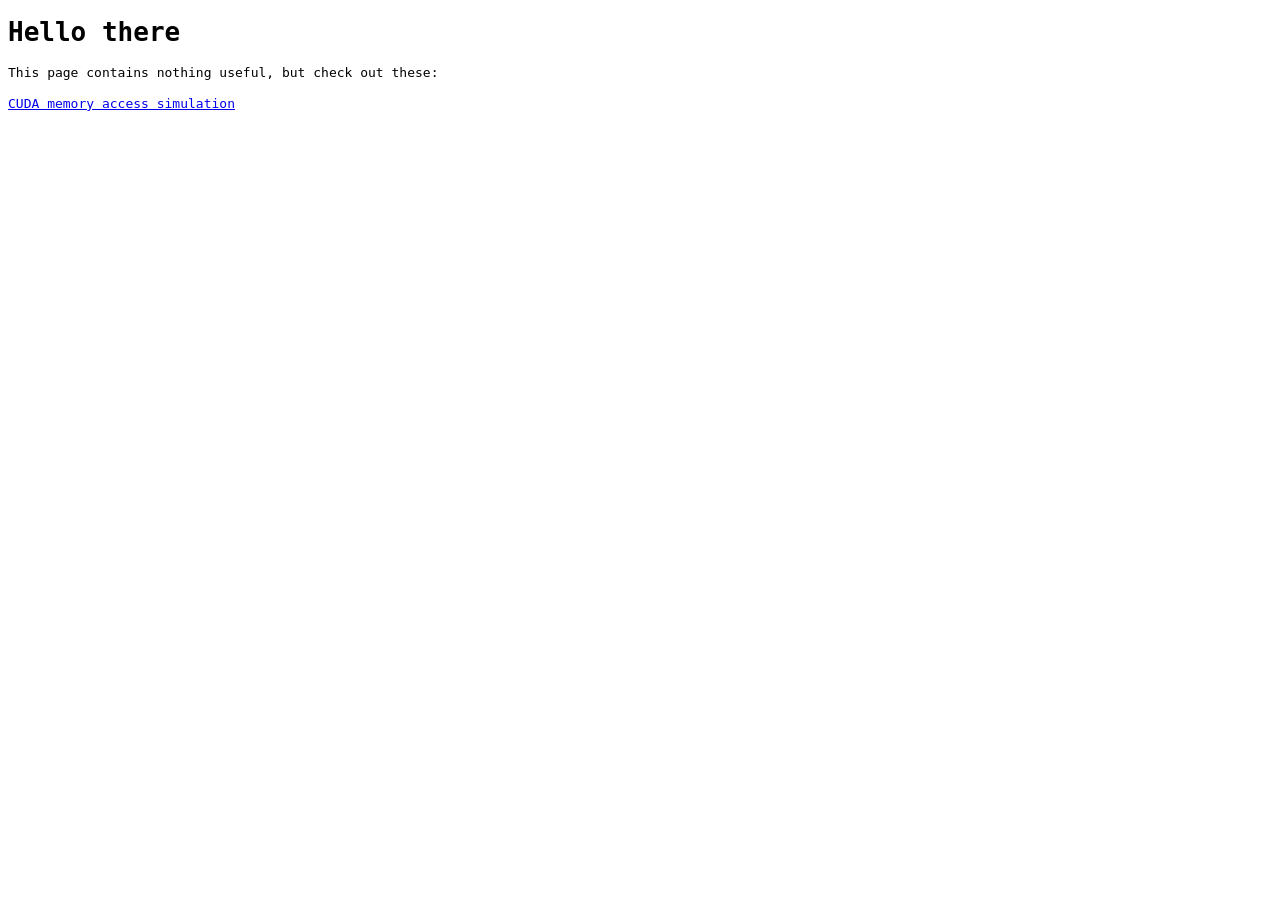
==== index.html @ 93fe02df "build" ====
<!DOCTYPE HTML>
<html>
    <head>
        <meta name="viewport" content="width=device-width, initial-scale=1.0">
        <link href="main.css" rel="stylesheet">
        <title>Things</title>
    </head>
    <body>
        <h1>Hello there</h1>
        <p>This page contains nothing useful, but check out these:</p>
        <ul>
            <li>
                <a href="cuda-animations">CUDA memory access simulation</a>
            </li>
        </ul>
    </body>
</html>
---- main.css ----
ul {
    padding: 0;
}

ul li {
    list-style: none;
}

h1, h2, h3, h4,
p,
li {
    font-family: monospace;
}
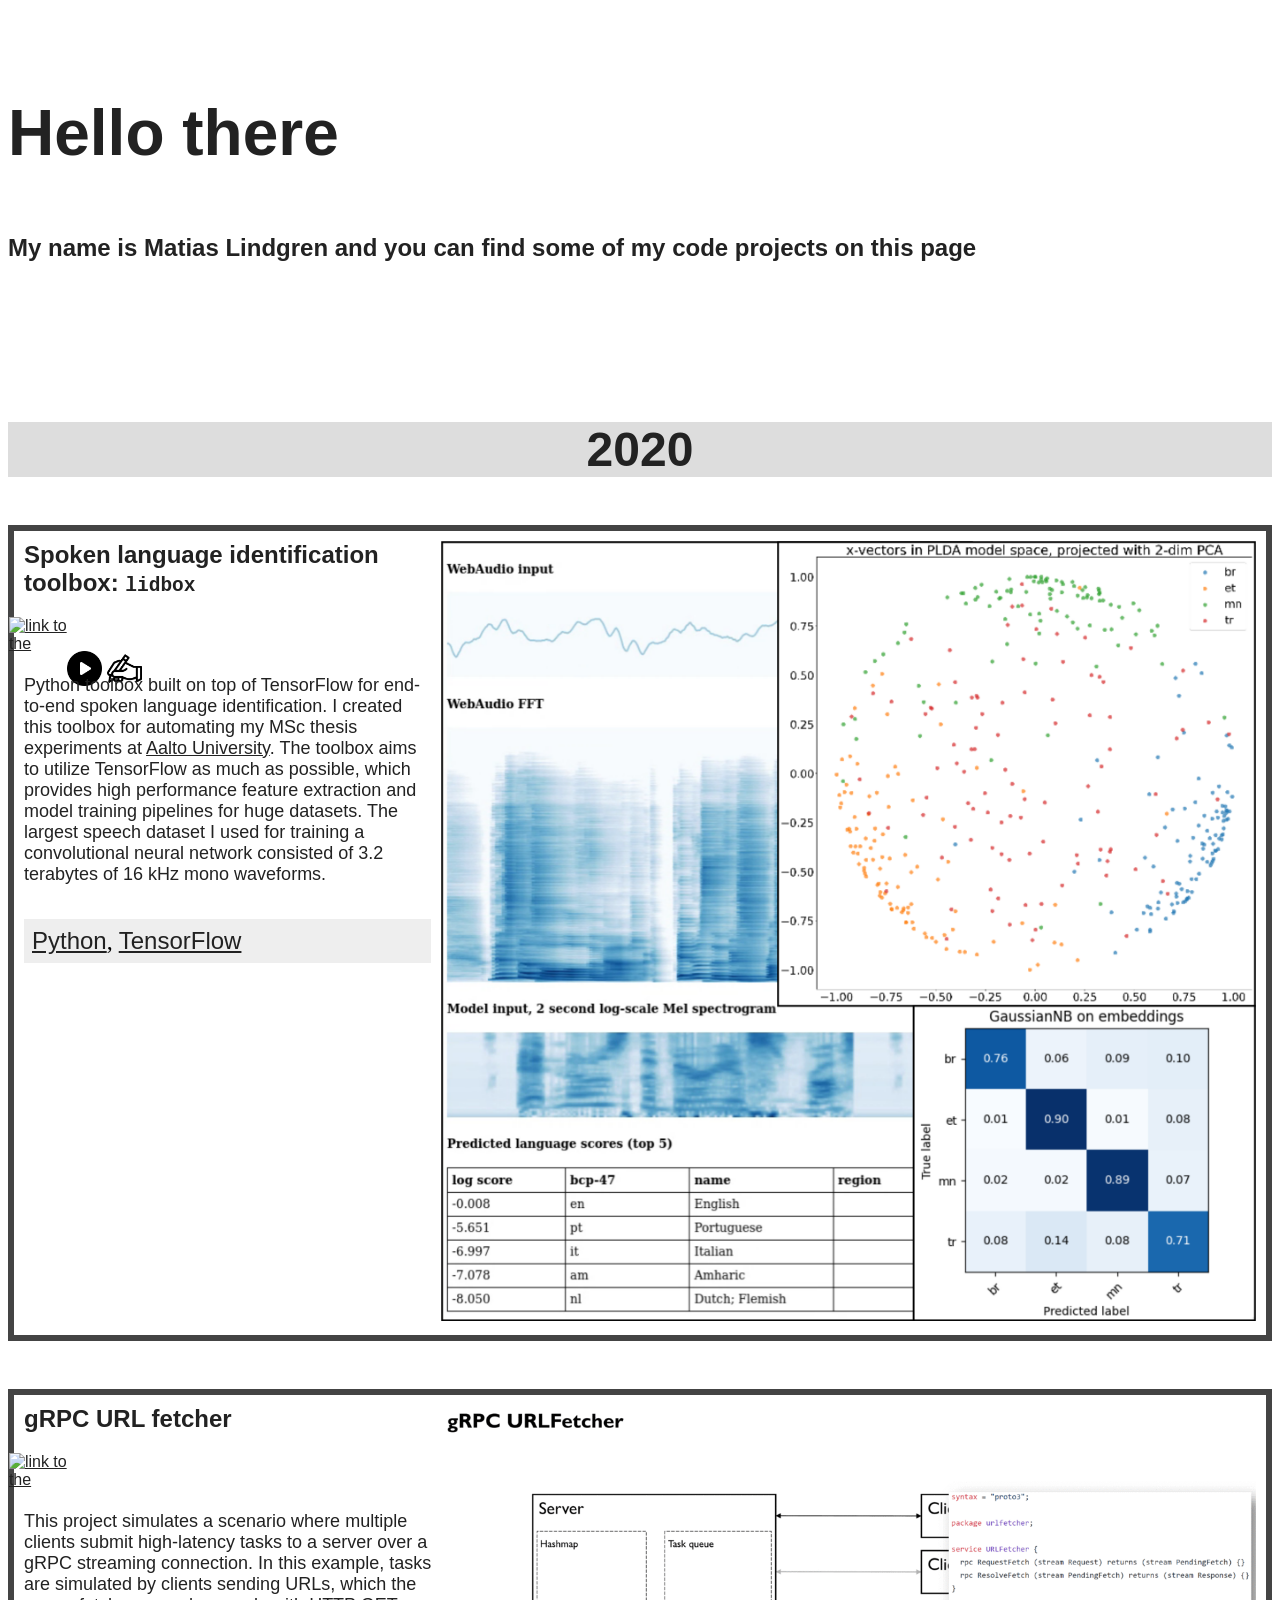
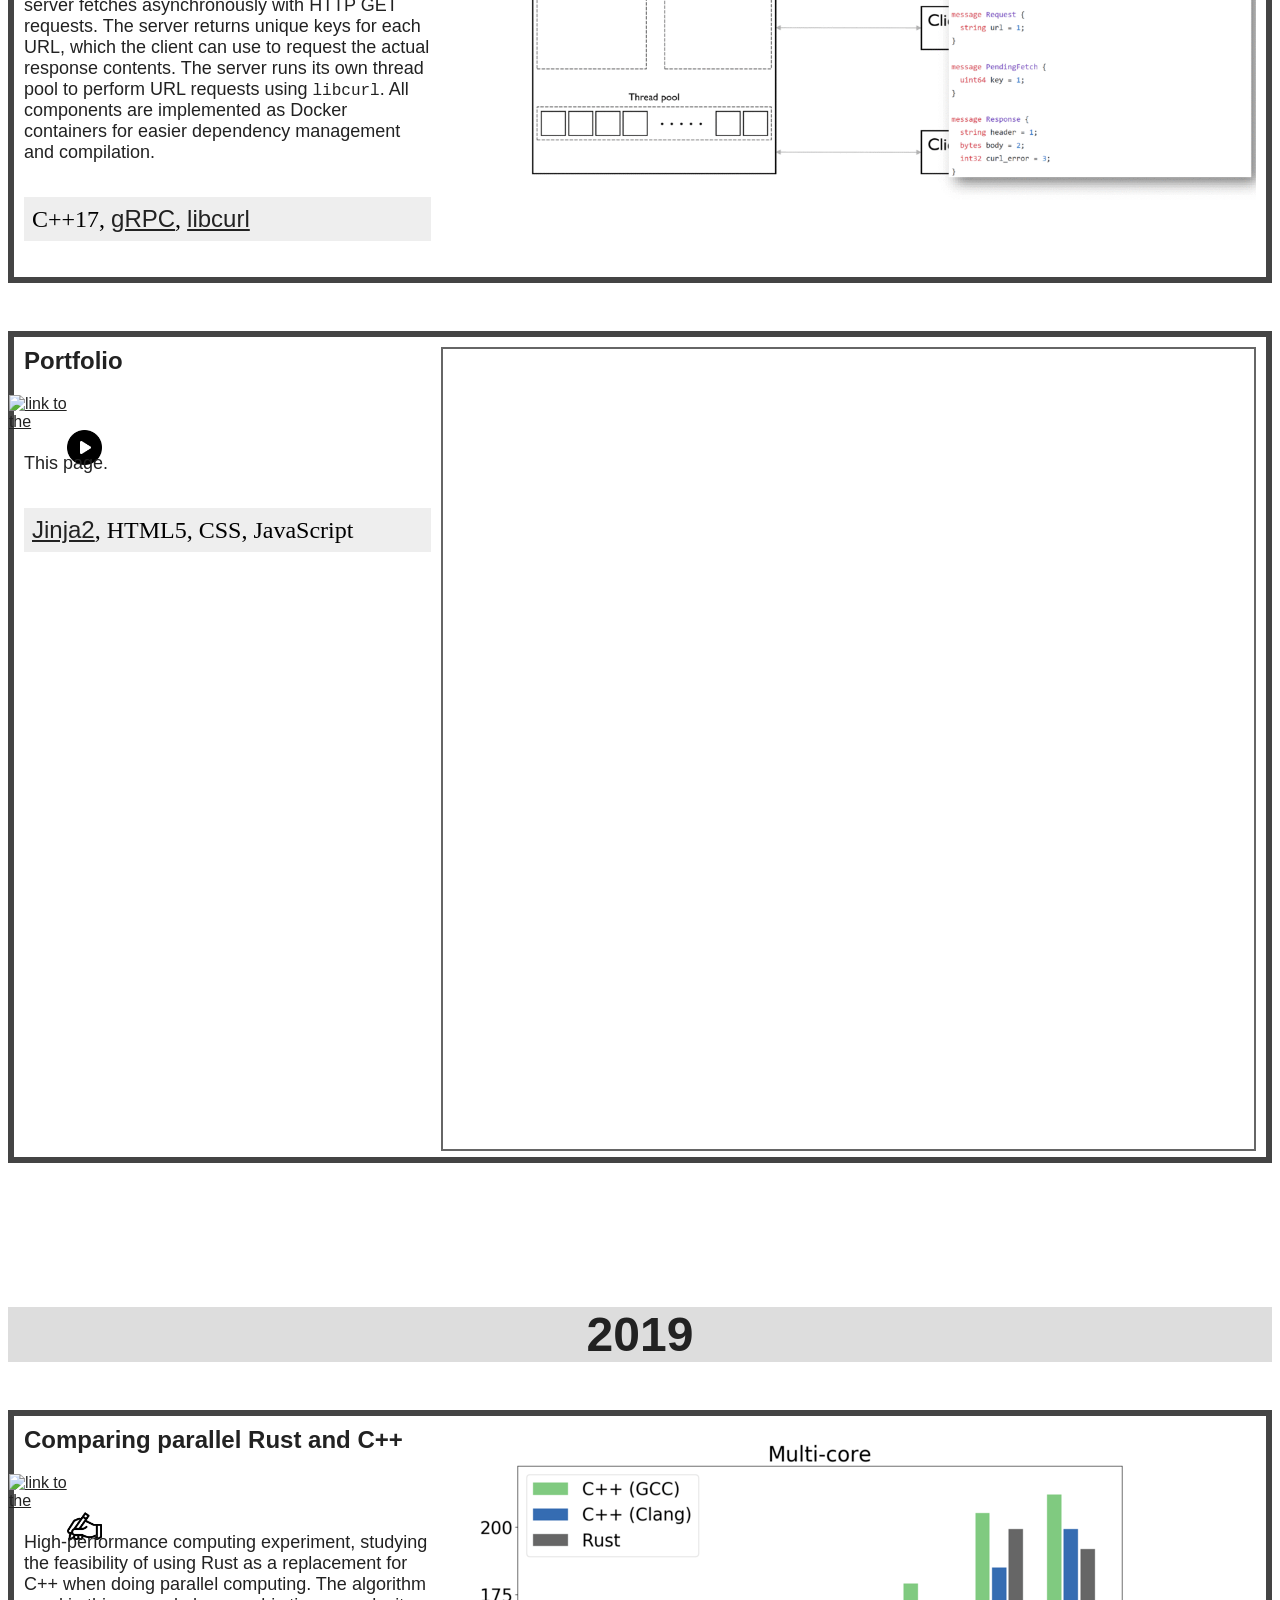
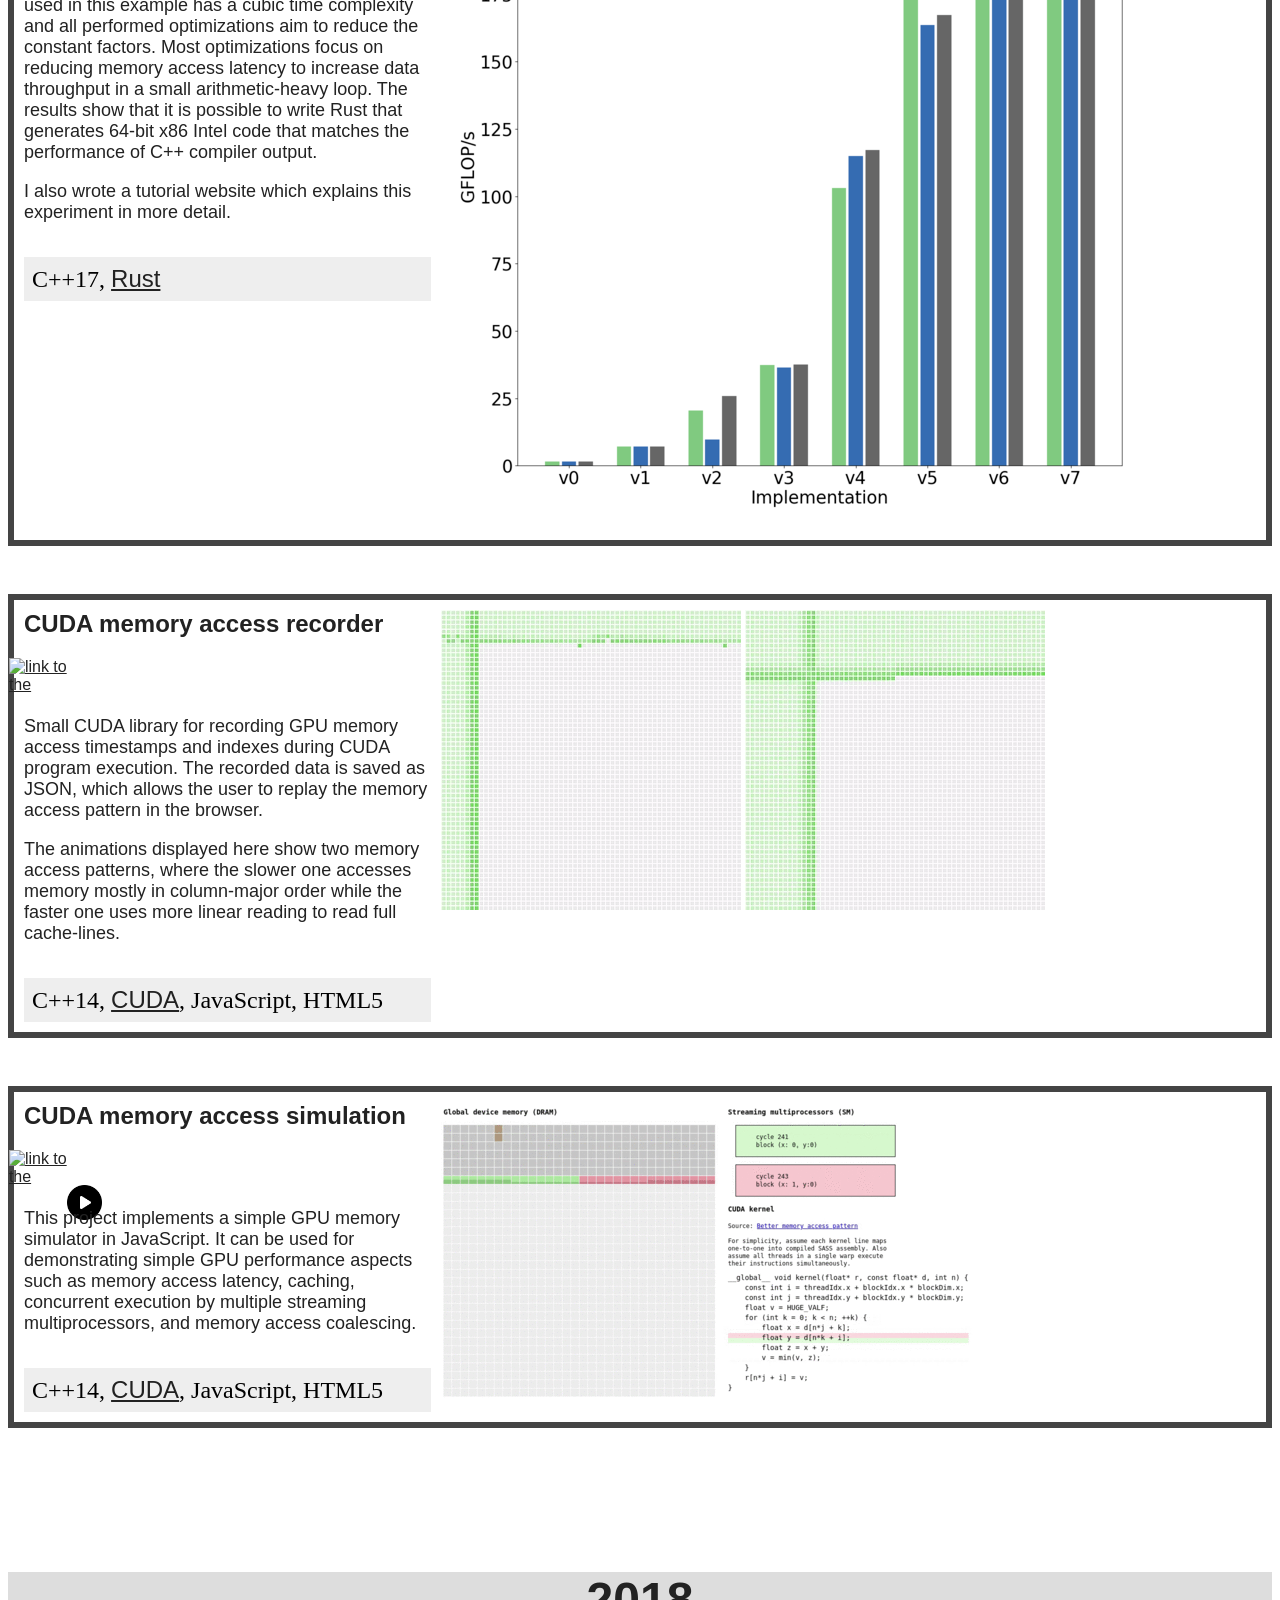
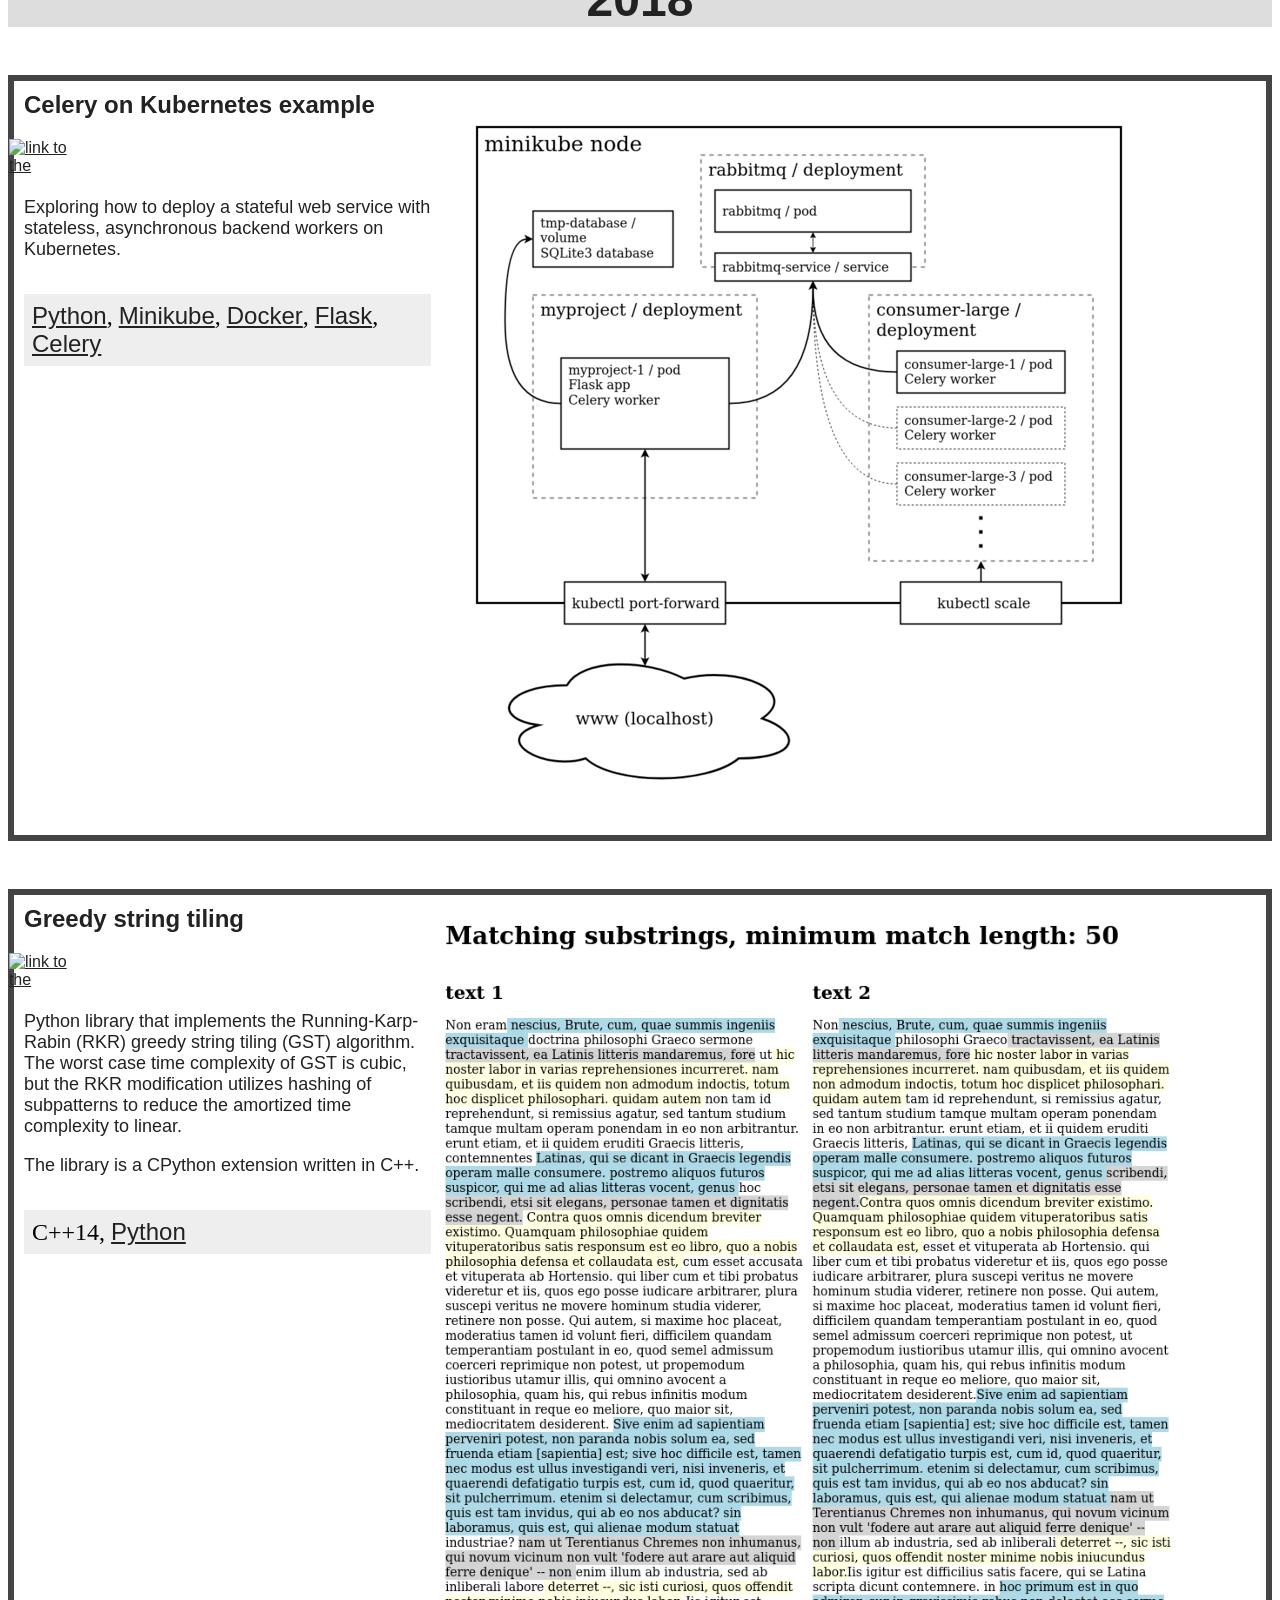
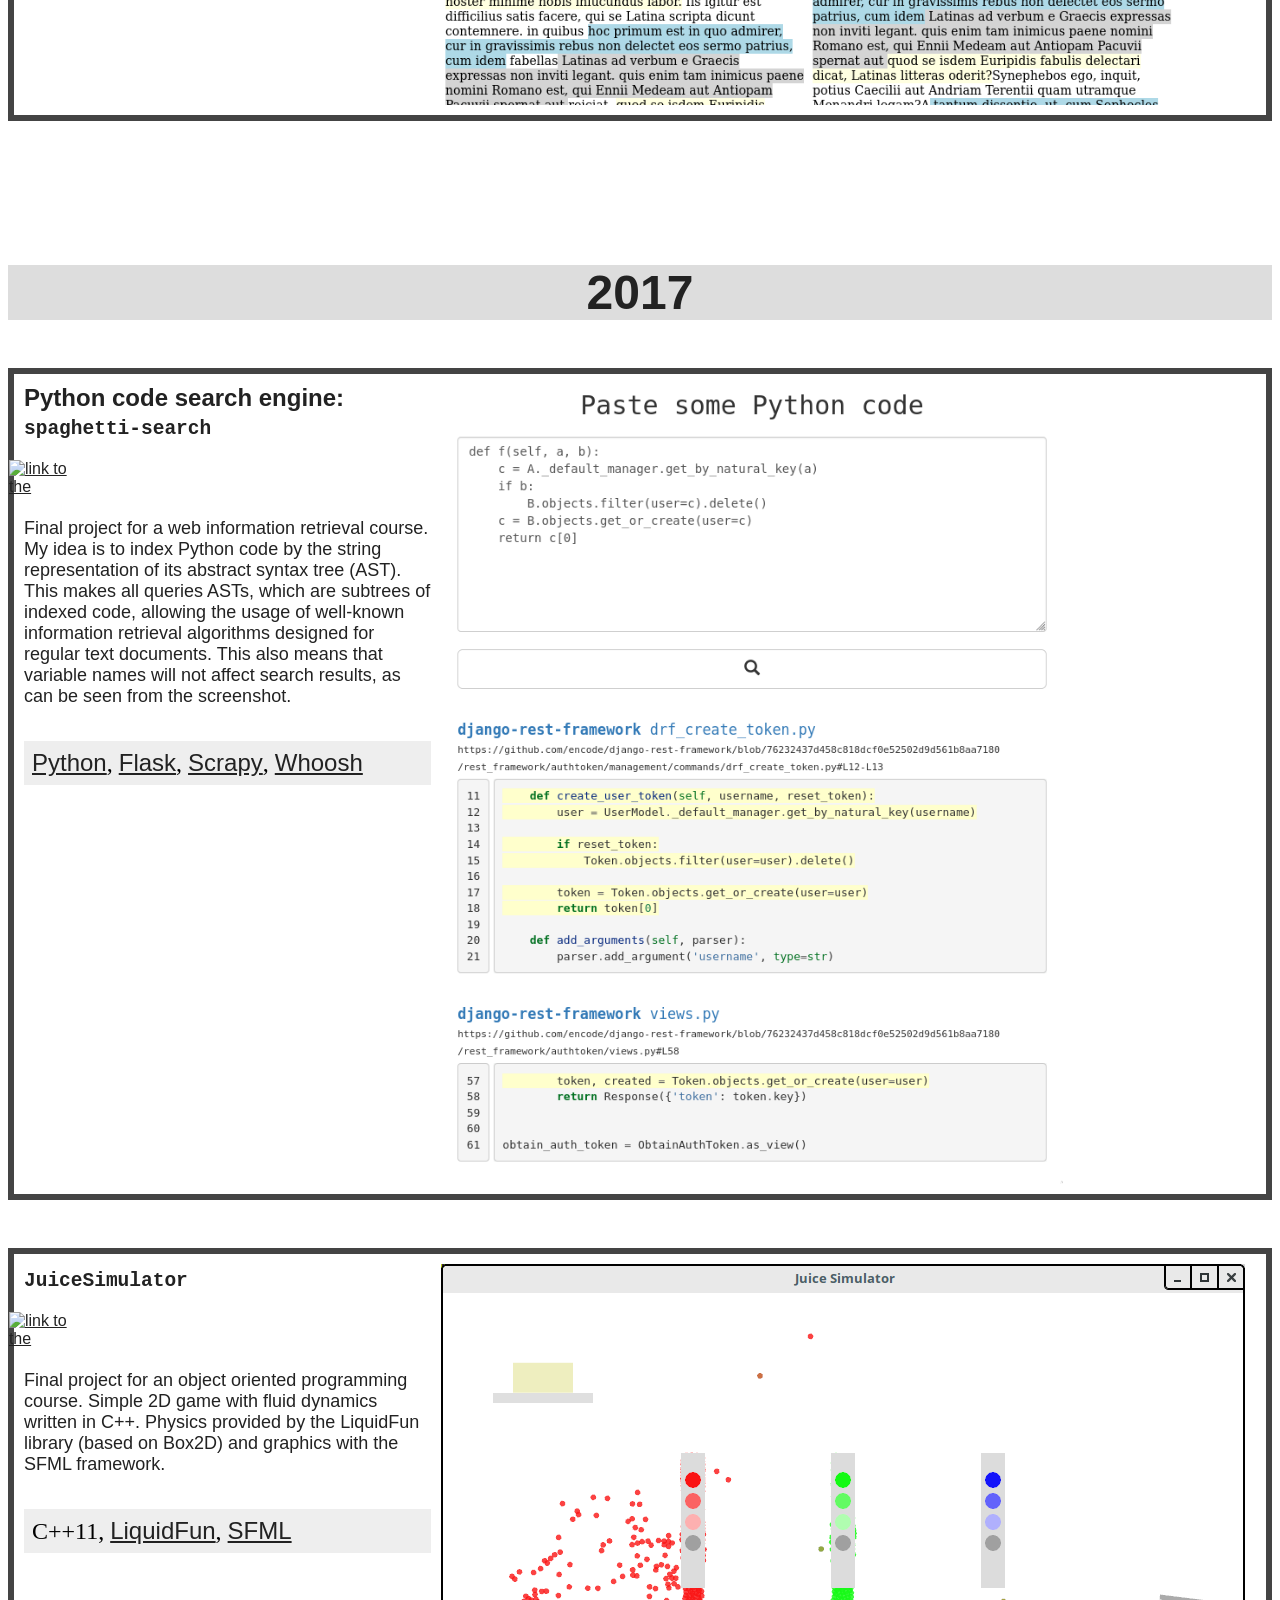
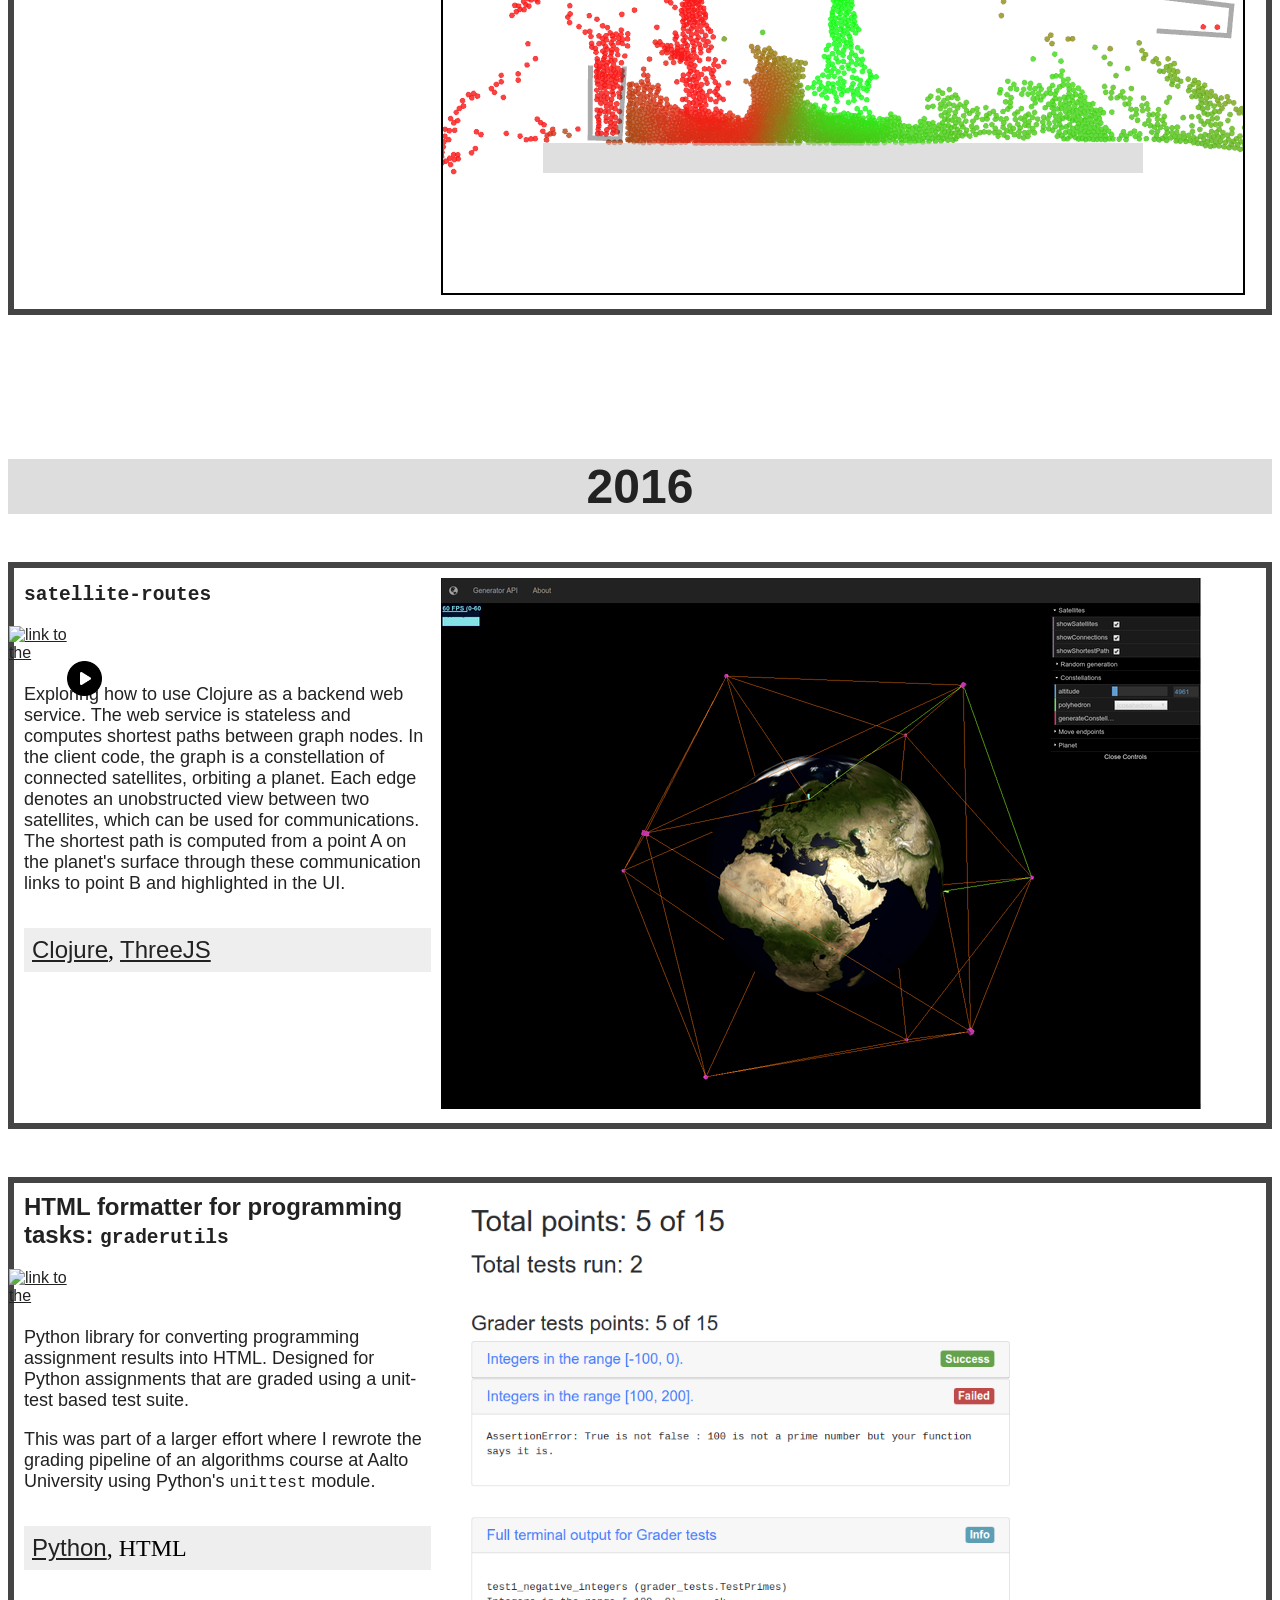
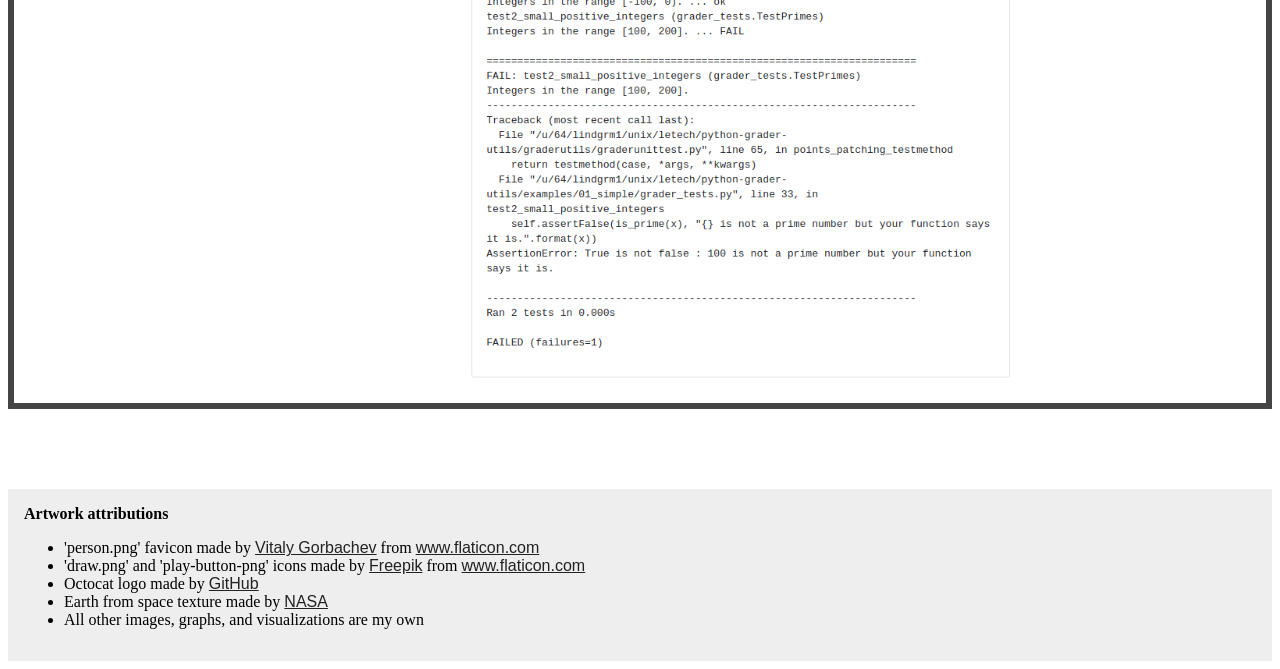
==== commit 0eaaa3b6: "build" ====
--- a/index.html
+++ b/index.html
@@ -1,18 +1,508 @@
 <!DOCTYPE HTML>
-<html>
-    <head>
-        <meta name="viewport" content="width=device-width, initial-scale=1.0">
-        <link href="main.css" rel="stylesheet">
-        <title>Things</title>
-    </head>
-    <body>
-        <h1>Hello there</h1>
-        <p>This page contains nothing useful, but check out these:</p>
-        <ul>
-            <li>
-                <a href="cuda-animations">CUDA memory access simulation</a>
-            </li>
-        </ul>
-    </body>
+<html lang="en">
+
+  <head>
+    <meta charset="utf-8">
+    <title>Portfolio</title>
+    <link href="img/person.png" rel="icon">
+    <link href="main.css" rel="stylesheet">
+    <script src="third_party/dom-to-image.min.js"></script>
+    <script src="main.js"></script>
+  </head>
+
+  <body>
+
+    <div class="hello">
+      <h1>Hello there<a id="hello-there-url" href="https://www.youtube.com/watch?v=eaEMSKzqGAg">.</a></h1>
+      <h2>My name is Matias Lindgren and you can find some of my code projects on this page</h2>
+    </div>
+
+    <h2 class="year">2020</h2>
+
+    <div class="project-item">
+      <h2 class="title">Spoken language identification toolbox: <code>lidbox</code></h2>
+      <div class="url-list">
+  <div class="source-code">
+    <a href="https://github.com/matiaslindgren/lidbox">
+      <img alt="link to the GitHub repository of this project"
+           class="icon"
+           src="img/github-logo.png">
+    </a>
+  </div>
+  <div class="interactive-demo">
+    <a href="https://users.aalto.fi/~lindgrm1/lid-demo/">
+      <img alt="link to an interactive or live demo of this project"
+           class="icon"
+           src="img/play-button.png">
+    </a>
+  </div>
+  <div class="writing">
+    <a href="http://urn.fi/URN:NBN:fi:aalto-202006213891">
+      <img alt="link to an article, blog, or written work related to this project"
+           class="icon"
+           src="img/draw.png">
+    </a>
+  </div>
+</div>
+      <div class="content">
+        <p>
+Python toolbox built on top of TensorFlow for end-to-end spoken language identification.
+I created this toolbox for automating my MSc thesis experiments at <a href="https://www.aalto.fi/en">Aalto University</a>.
+The toolbox aims to utilize TensorFlow as much as possible, which provides high performance feature extraction and model training pipelines for huge datasets.
+The largest speech dataset I used for training a convolutional neural network consisted of 3.2 terabytes of 16 kHz mono waveforms.
+        </p>
+      </div>
+      <div class="screenshot">
+        <img alt="Three screenshots, showing an web application UI of an online language identification demo, a confusion matrix of 4 languages, and a 2 dimensional PCA projection of language embedding vectors in 4 languages."
+             src="img/lidbox.png">
+      </div>
+      <div class="tech-list">
+  <span>
+<a href="https://docs.python.org/3.8/">Python</a>,
+  </span>
+  <span>
+<a href="https://www.tensorflow.org/api/r2.2">TensorFlow</a>  </span>
+</div>
+    </div>
+    <div class="project-item">
+      <h2 class="title">gRPC URL fetcher</h2>
+      <div class="url-list">
+  <div class="source-code">
+    <a href="https://github.com/matiaslindgren/grpc-url-fetcher">
+      <img alt="link to the GitHub repository of this project"
+           class="icon"
+           src="img/github-logo.png">
+    </a>
+  </div>
+</div>
+      <div class="content">
+        <p>
+This project simulates a scenario where multiple clients submit high-latency tasks to a server over a gRPC streaming connection.
+In this example, tasks are simulated by clients sending URLs, which the server fetches asynchronously with HTTP GET requests.
+The server returns unique keys for each URL, which the client can use to request the actual response contents.
+The server runs its own thread pool to perform URL requests using <code>libcurl</code>.
+All components are implemented as Docker containers for easier dependency management and compilation.
+        </p>
+      </div>
+      <div class="screenshot">
+        <img alt="Animated architecture sketch showing the different stages of the bi-directional stream API from the point of view of the server and clients."
+             src="img/grpc.gif">
+      </div>
+      <div class="tech-list">
+  <span>
+C++17,
+  </span>
+  <span>
+<a href="https://grpc.io/about/">gRPC</a>,
+  </span>
+  <span>
+<a href="https://curl.haxx.se/libcurl/">libcurl</a>  </span>
+</div>
+    </div>
+
+    <div class="project-item">
+      <h2 class="title">Portfolio</h2>
+      <div class="url-list">
+  <div class="source-code">
+    <a href="https://github.com/matiaslindgren/portfolio-webpage">
+      <img alt="link to the GitHub repository of this project"
+           class="icon"
+           src="img/github-logo.png">
+    </a>
+  </div>
+  <div class="interactive-demo">
+    <a href=".">
+      <img alt="link to an interactive or live demo of this project"
+           class="icon"
+           src="img/play-button.png">
+    </a>
+  </div>
+</div>
+      <div class="content">
+        <p>
+This page.
+        </p>
+      </div>
+      <div id="self-img-container" class="screenshot">
+        <noscript>
+          <p>JavaScript is disabled, cannot run demo. When JavaScript is available, the body of this document will be rendered recursively two times as a PNG image and shown here instead of this message.</p>
+        </noscript>
+      </div>
+      <div class="tech-list">
+  <span>
+<a href="https://jinja.palletsprojects.com/en/2.11.x/">Jinja2</a>,
+  </span>
+  <span>
+HTML5,
+  </span>
+  <span>
+CSS,
+  </span>
+  <span>
+JavaScript  </span>
+</div>
+    </div>
+
+    <h2 class="year">2019</h2>
+
+    <div class="project-item">
+      <h2 class="title">Comparing parallel Rust and C++</h2>
+      <div class="url-list">
+  <div class="source-code">
+    <a href="https://github.com/parallel-rust-cpp/shortcut-comparison">
+      <img alt="link to the GitHub repository of this project"
+           class="icon"
+           src="img/github-logo.png">
+    </a>
+  </div>
+  <div class="writing">
+    <a href="https://parallel-rust-cpp.github.io/">
+      <img alt="link to an article, blog, or written work related to this project"
+           class="icon"
+           src="img/draw.png">
+    </a>
+  </div>
+</div>
+      <div class="content">
+        <p>
+High-performance computing experiment, studying the feasibility of using Rust as a replacement for C++ when doing parallel computing.
+The algorithm used in this example has a cubic time complexity and all performed optimizations aim to reduce the constant factors.
+Most optimizations focus on reducing memory access latency to increase data throughput in a small arithmetic-heavy loop.
+The results show that it is possible to write Rust that generates 64-bit x86 Intel code that matches the performance of C++ compiler output.
+        </p>
+        <p>
+I also wrote a tutorial website which explains this experiment in more detail.
+        </p>
+      </div>
+      <div class="screenshot">
+        <img alt="Bar chart depicting the performance gain in gigaflops for two C++ compilers and one Rust compiler, from each incremental program improvement from version 0 to version 7."
+             src="img/parallel-rust-cpp-benchmark.png">
+      </div>
+      <div class="tech-list">
+  <span>
+C++17,
+  </span>
+  <span>
+<a href="https://github.com/rust-lang/rust/tree/1.37.0">Rust</a>  </span>
+</div>
+    </div>
+
+    <div class="project-item">
+      <h2 class="title">CUDA memory access recorder</h2>
+      <div class="url-list">
+  <div class="source-code">
+    <a href="https://github.com/matiaslindgren/cuda-memory-access-recorder">
+      <img alt="link to the GitHub repository of this project"
+           class="icon"
+           src="img/github-logo.png">
+    </a>
+  </div>
+</div>
+      <div class="content">
+        <p>
+Small CUDA library for recording GPU memory access timestamps and indexes during CUDA program execution.
+The recorded data is saved as JSON, which allows the user to replay the memory access pattern in the browser.
+        </p>
+        <p>
+The animations displayed here show two memory access patterns, where the slower one accesses memory mostly in column-major order while the faster one uses more linear reading to read full cache-lines.
+        </p>
+      </div>
+      <div class="screenshot">
+        <div class="screenshot-pair">
+          <img alt="2 dimensional animation of a slow GPU memory access pattern into a small matrix"
+               class="left"
+               src="img/cuda-memory-access-recorder-v0.gif">
+          <img alt="2 dimensional animation of a faster GPU memory access pattern into a small matrix"
+               class="right"
+               src="img/cuda-memory-access-recorder-v1.gif">
+        </div>
+      </div>
+      <div class="tech-list">
+  <span>
+C++14,
+  </span>
+  <span>
+<a href="https://docs.nvidia.com/cuda/archive/10.1/">CUDA</a>,
+  </span>
+  <span>
+JavaScript,
+  </span>
+  <span>
+HTML5  </span>
+</div>
+    </div>
+    <div class="project-item">
+      <h2 class="title">CUDA memory access simulation</h2>
+      <div class="url-list">
+  <div class="source-code">
+    <a href="https://github.com/matiaslindgren/cuda-animations">
+      <img alt="link to the GitHub repository of this project"
+           class="icon"
+           src="img/github-logo.png">
+    </a>
+  </div>
+  <div class="interactive-demo">
+    <a href="https://matiaslindgren.github.io/cuda-animations">
+      <img alt="link to an interactive or live demo of this project"
+           class="icon"
+           src="img/play-button.png">
+    </a>
+  </div>
+</div>
+      <div class="content">
+        <p>
+This project implements a simple GPU memory simulator in JavaScript.
+It can be used for demonstrating simple GPU performance aspects such as memory access latency, caching, concurrent execution by multiple streaming multiprocessors, and memory access coalescing.
+        </p>
+      </div>
+      <div class="screenshot">
+        <img alt="2 dimensional animation of a simulated GPU memory access pattern with highlighted CUDA code that shows the line of code being executed"
+             src="img/cuda-animations.gif">
+      </div>
+      <div class="tech-list">
+  <span>
+C++14,
+  </span>
+  <span>
+<a href="https://docs.nvidia.com/cuda/archive/10.1/">CUDA</a>,
+  </span>
+  <span>
+JavaScript,
+  </span>
+  <span>
+HTML5  </span>
+</div>
+    </div>
+
+    <h2 class="year">2018</h2>
+
+    <div class="project-item">
+      <h2 class="title">Celery on Kubernetes example</h2>
+      <div class="url-list">
+  <div class="source-code">
+    <a href="https://github.com/matiaslindgren/celery-kubernetes-example">
+      <img alt="link to the GitHub repository of this project"
+           class="icon"
+           src="img/github-logo.png">
+    </a>
+  </div>
+</div>
+      <div class="content">
+        <p>
+Exploring how to deploy a stateful web service with stateless, asynchronous backend workers on Kubernetes.
+        </p>
+      </div>
+      <div class="screenshot">
+        <img alt="Architecture sketch of relations between all Kubernetes components in the application"
+             src="img/celerykube.png">
+      </div>
+      <div class="tech-list">
+  <span>
+<a href="https://docs.python.org/3.8/">Python</a>,
+  </span>
+  <span>
+<a href="https://github.com/kubernetes/minikube/tree/v1.11.0">Minikube</a>,
+  </span>
+  <span>
+<a href="https://github.com/docker/cli/tree/v19.03.12">Docker</a>,
+  </span>
+  <span>
+<a href="https://flask.palletsprojects.com/en/1.1.x/">Flask</a>,
+  </span>
+  <span>
+<a href="https://docs.celeryproject.org/en/v4.4.6/">Celery</a>  </span>
+</div>
+    </div>
+    <div class="project-item">
+      <h2 class="title">Greedy string tiling</h2>
+      <div class="tech-list">
+  <span>
+C++14,
+  </span>
+  <span>
+<a href="https://docs.python.org/3.6/">Python</a>  </span>
+</div>
+      <div class="content">
+        <p>
+Python library that implements the Running-Karp-Rabin (RKR) greedy string tiling (GST) algorithm.
+The worst case time complexity of GST is cubic, but the RKR modification utilizes hashing of subpatterns to reduce the amortized time complexity to linear.
+        </p>
+        <p>
+The library is a CPython extension written in C++.
+        </p>
+      </div>
+      <div class="screenshot">
+        <img alt="Screenshot of a HTML page showing two columns of text side by side, with matching substrings highlighted"
+             src="img/greedy-string-tiling.png">
+      </div>
+      <div class="url-list">
+  <div class="source-code">
+    <a href="https://github.com/Aalto-LeTech/greedy-string-tiling">
+      <img alt="link to the GitHub repository of this project"
+           class="icon"
+           src="img/github-logo.png">
+    </a>
+  </div>
+</div>
+    </div>
+
+    <h2 class="year">2017</h2>
+
+    <div class="project-item">
+      <h2 class="title">Python code search engine: <code>spaghetti-search</code></h2>
+      <div class="tech-list">
+  <span>
+<a href="https://docs.python.org/3.6/">Python</a>,
+  </span>
+  <span>
+<a href="https://flask.palletsprojects.com/en/0.12.x/">Flask</a>,
+  </span>
+  <span>
+<a href="https://docs.scrapy.org/en/1.4/">Scrapy</a>,
+  </span>
+  <span>
+<a href="https://whoosh.readthedocs.io/en/latest/intro.html">Whoosh</a>  </span>
+</div>
+      <div class="content">
+        <p>
+Final project for a web information retrieval course.
+My idea is to index Python code by the string representation of its abstract syntax tree (AST).
+This makes all queries ASTs, which are subtrees of indexed code, allowing the usage of well-known information retrieval algorithms designed for regular text documents.
+This also means that variable names will not affect search results, as can be seen from the screenshot.
+        </p>
+      </div>
+      <div class="screenshot">
+        <img alt="Short Python code snippet with its abstract syntax tree represented as an ASCII-string"
+             src="img/spaghetti-search.png">
+      </div>
+      <div class="url-list">
+  <div class="source-code">
+    <a href="https://github.com/matiaslindgren/spaghetti-search">
+      <img alt="link to the GitHub repository of this project"
+           class="icon"
+           src="img/github-logo.png">
+    </a>
+  </div>
+</div>
+    </div>
+    <div class="project-item">
+      <h2 class="title"><code>JuiceSimulator</code></h2>
+      <div class="tech-list">
+  <span>
+C++11,
+  </span>
+  <span>
+<a href="https://google.github.io/liquidfun/">LiquidFun</a>,
+  </span>
+  <span>
+<a href="https://www.sfml-dev.org/">SFML</a>  </span>
+</div>
+      <div class="content">
+        <p>
+Final project for an object oriented programming course.
+Simple 2D game with fluid dynamics written in C++.
+Physics provided by the LiquidFun library (based on Box2D) and graphics with the SFML framework.
+        </p>
+      </div>
+      <div class="screenshot">
+        <img alt="In-game screenshot of a simple 2D game with fluid dynamics, showing two dispensers emitting large amounts red and green liquid."
+             src="img/juicesimulator.png">
+      </div>
+      <div class="url-list">
+  <div class="source-code">
+    <a href="https://github.com/matiaslindgren/JuiceSimulator">
+      <img alt="link to the GitHub repository of this project"
+           class="icon"
+           src="img/github-logo.png">
+    </a>
+  </div>
+</div>
+    </div>
+
+    <h2 class="year">2016</h2>
+
+    <div class="project-item">
+      <h2 class="title"><code>satellite-routes</code></h2>
+      <div class="tech-list">
+  <span>
+<a href="https://github.com/clojure/clojure/tree/clojure-1.8.0">Clojure</a>,
+  </span>
+  <span>
+<a href="https://github.com/mrdoob/three.js/tree/r76">ThreeJS</a>  </span>
+</div>
+      <div class="content">
+        <p>
+Exploring how to use Clojure as a backend web service.
+The web service is stateless and computes shortest paths between graph nodes.
+In the client code, the graph is a constellation of connected satellites, orbiting a planet.
+Each edge denotes an unobstructed view between two satellites, which can be used for communications.
+The shortest path is computed from a point A on the planet's surface through these communication links to point B and highlighted in the UI.
+        </p>
+      </div>
+      <div class="screenshot">
+        <img alt="Screenshot of a 3D web application displaying the Earth from space, enclosed inside a constellation of orbiting satellites, arranged into an icosahedron. The shortest path between two locations on earth is shown as a green path, connected through the orbiting satellites."
+             src="img/satellite-routes.png">
+      </div>
+      <div class="url-list">
+  <div class="source-code">
+    <a href="https://github.com/matiaslindgren/satellite-routes">
+      <img alt="link to the GitHub repository of this project"
+           class="icon"
+           src="img/github-logo.png">
+    </a>
+  </div>
+  <div class="interactive-demo">
+    <a href="http://satellite-thing.herokuapp.com/">
+      <img alt="link to an interactive or live demo of this project"
+           class="icon"
+           src="img/play-button.png">
+    </a>
+  </div>
+</div>
+    </div>
+    <div class="project-item">
+      <h2 class="title">HTML formatter for programming tasks: <code>graderutils</code></h2>
+      <div class="tech-list">
+  <span>
+<a href="https://docs.python.org/3.5/">Python</a>,
+  </span>
+  <span>
+HTML  </span>
+</div>
+      <div class="content">
+        <p>
+Python library for converting programming assignment results into HTML.
+Designed for Python assignments that are graded using a unit-test based test suite.
+        </p>
+        <p>
+This was part of a larger effort where I rewrote the grading pipeline of an algorithms course at Aalto University using Python's <code>unittest</code> module.
+        </p>
+      </div>
+      <div class="screenshot">
+        <img alt="Screenshot of programming task grading results in HTML. The image shows that one test passed and another failed, followed by the full terminal output from Python's unittest package."
+             src="img/graderutils.png">
+      </div>
+      <div class="url-list">
+  <div class="source-code">
+    <a href="https://github.com/Aalto-LeTech/python-grader-utils">
+      <img alt="link to the GitHub repository of this project"
+           class="icon"
+           src="img/github-logo.png">
+    </a>
+  </div>
+</div>
+    </div>
+
+    <footer id="footer">
+      <b>Artwork attributions</b>
+      <ul class="attributions">
+        <li>'person.png' favicon made by <a href="https://www.flaticon.com/authors/vitaly-gorbachev" title="Vitaly Gorbachev">Vitaly Gorbachev</a> from <a href="https://www.flaticon.com/" title="Flaticon">www.flaticon.com</a></li>
+        <li>'draw.png' and 'play-button-png' icons made by <a href="https://www.flaticon.com/authors/freepik" title="Freepik">Freepik</a> from <a href="https://www.flaticon.com/" title="Flaticon">www.flaticon.com</a>
+        <li>Octocat logo made by <a href="https://github.com/logos">GitHub</a></li>
+        <li>Earth from space texture made by <a href="https://visibleearth.nasa.gov/collection/1484/blue-marble">NASA</a></li>
+        <li>All other images, graphs, and visualizations are my own</li>
+      </ul>
+    </footer>
+  </body>
+
 </html>
-
--- a/main.css
+++ b/main.css
@@ -1,14 +1,154 @@
-ul {
-    padding: 0;
+:root {
+  --project-item-max-height: 800px;
 }
 
-ul li {
-    list-style: none;
+h1, h2, h3, h4, h5, p, a {
+  font-family: Gill Sans, Gill Sans MT, sans-serif;
+  color: #222;
 }
 
-h1, h2, h3, h4,
-p,
-li {
-    font-family: monospace;
+footer {
+  margin-top: 5em;
+  padding: 1em;
+  background: #eee;
 }
 
+.hello {
+  margin-top: 6em;
+  margin-bottom: 10em;
+}
+.hello h1 {
+  font-size: 4em;
+  margin-bottom: 1em;
+}
+
+h2.year {
+  font-size: 3em;
+  margin-top: 3em;
+  margin-bottom: 1em;
+  width: 100%;
+  background: #ddd;
+  display: flex;
+  justify-content: center;
+}
+
+
+img {
+  max-width: 100%;
+  max-height: 100%;
+}
+img.icon {
+  max-height: 35px;
+}
+
+
+.project-item > .title {
+  grid-area: title;
+  margin-top: 0;
+}
+
+.project-item > .url-list {
+  grid-area: url-list;
+  display: grid;
+  grid-template-columns: repeat(3, 40px) auto;
+  grid-template-areas:
+    "src demo video .";
+}
+.project-item > .url-list div {
+  display: flex;
+  justify-content: center;
+  align-items: center;
+}
+.project-item > .url-list > .source-code {
+  grid-area: src;
+}
+.project-item > .url-list > .interactive-demo {
+  grid-area: demo;
+}
+.project-item > .url-list > .recording {
+  grid-area: video;
+}
+
+.project-item > .screenshot {
+  grid-area: screenshot;
+}
+
+.project-item > .screenshot-pair > .left {
+  grid-area: left;
+}
+.project-item > .screenshot-pair > .right {
+  grid-area: right;
+}
+.project-item > .screenshot-pair {
+  grid-area: screenshot;
+  display: grid;
+  grid-template-columns: repeat(2, 1fr);
+  grid-template-areas:
+  "left right";
+}
+
+.project-item > .content {
+  grid-area: content;
+  margin-bottom: 1em;
+}
+.project-item > .content p {
+  font-size: large;
+}
+
+.project-item > .tech-list {
+  grid-area: tech-list;
+  background: #eee;
+  padding: 0.5em;
+}
+.project-item > .tech-list span {
+  font-size: 1.5em;
+}
+
+.project-item {
+  max-height: var(--project-item-max-height);
+  margin-bottom: 3em;
+  border: 0.4em solid #444;
+  padding: 10px;
+  display: grid;
+  grid-column-gap: 10px;
+  grid-template-columns: 1fr 2fr;
+  grid-template-rows: auto 40px auto fit-content(40px) 1fr;
+  grid-template-areas:
+    "title screenshot"
+    "url-list screenshot"
+    "content screenshot"
+    "tech-list screenshot"
+    ". screenshot"
+}
+
+
+#self-img-container {
+  height: var(--project-item-max-height);
+  border: 2px solid #666;
+  overflow: scroll;
+}
+
+#self-img-container noscript {
+  display: flex;
+  align-items: center;
+  justify-content: center;
+  width: 100%;
+  height: 100%;
+  margin: 1em;
+}
+#self-img-container noscript p {
+  font-size: 1.5em;
+}
+
+#self-img-container img {
+  max-height: none;
+}
+
+
+#hello-there-url {
+  opacity: 0;
+}
+
+progress {
+  min-width: 100%;
+}
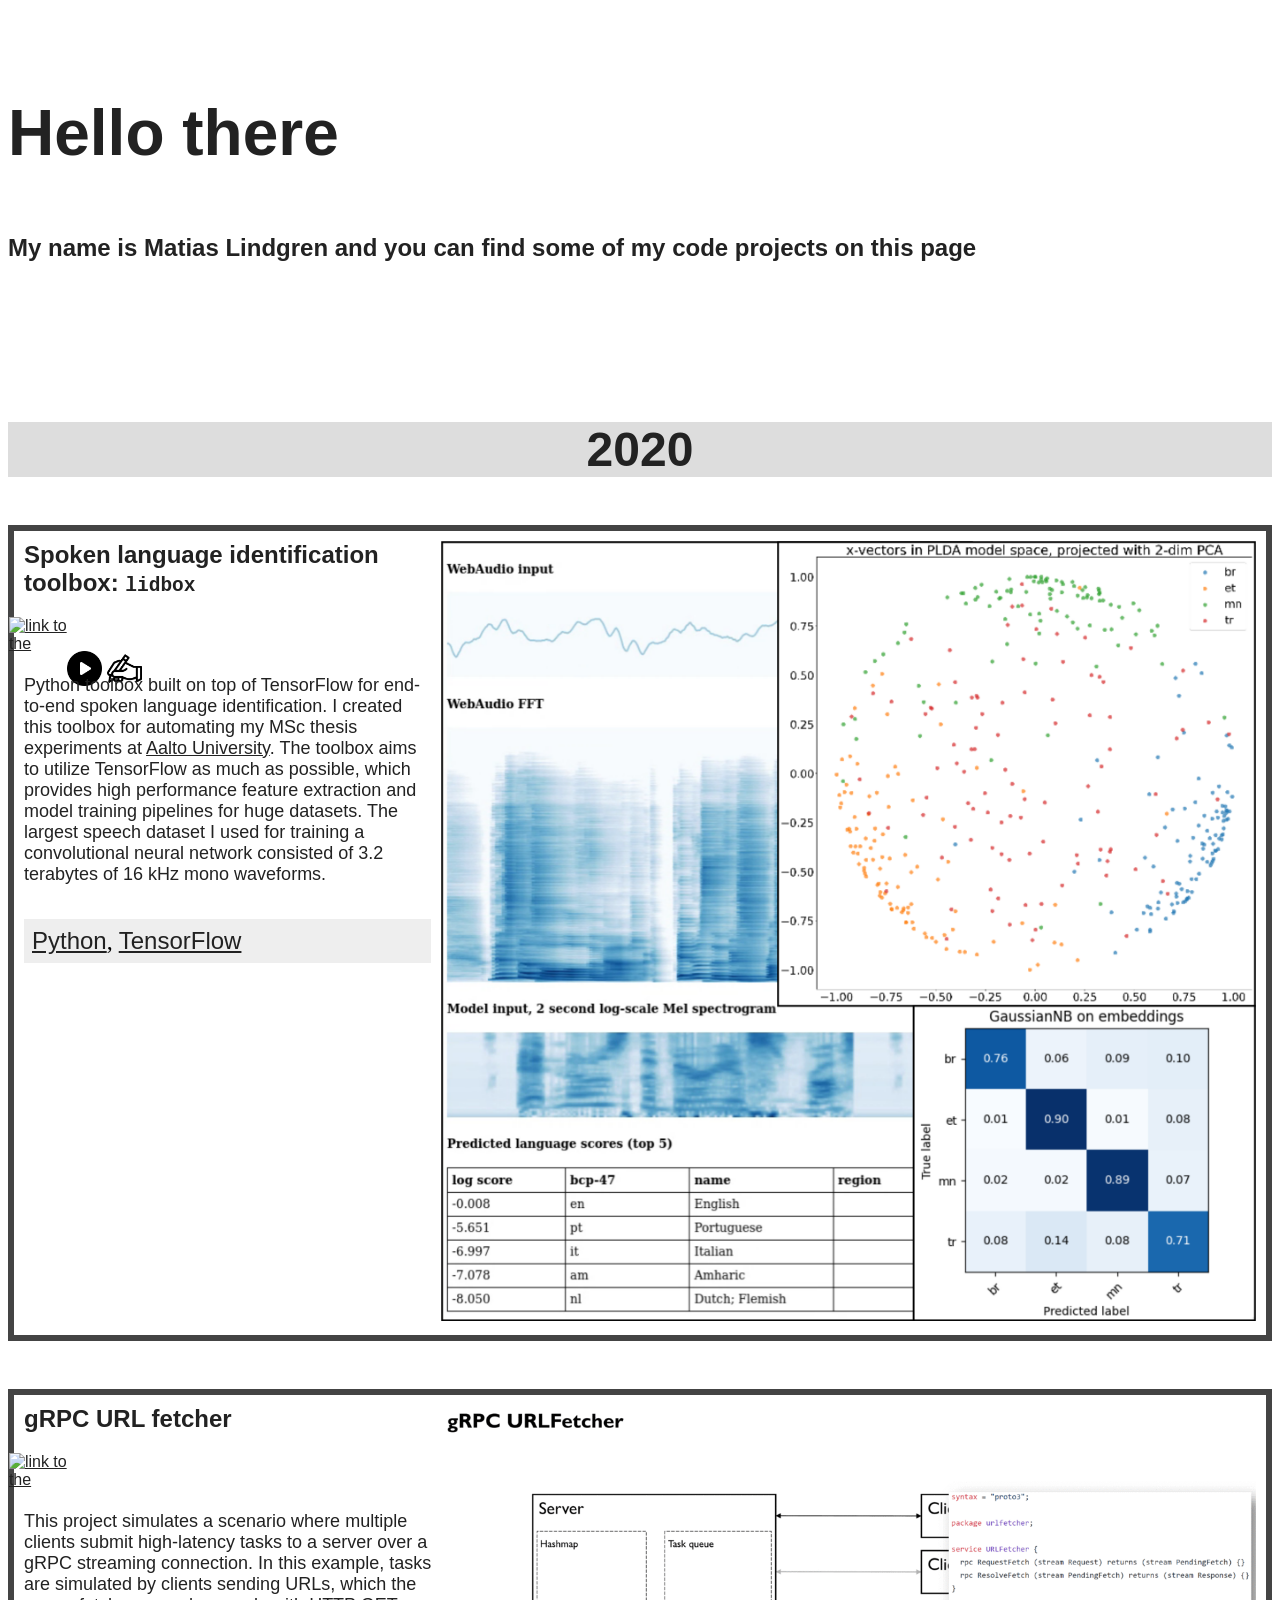
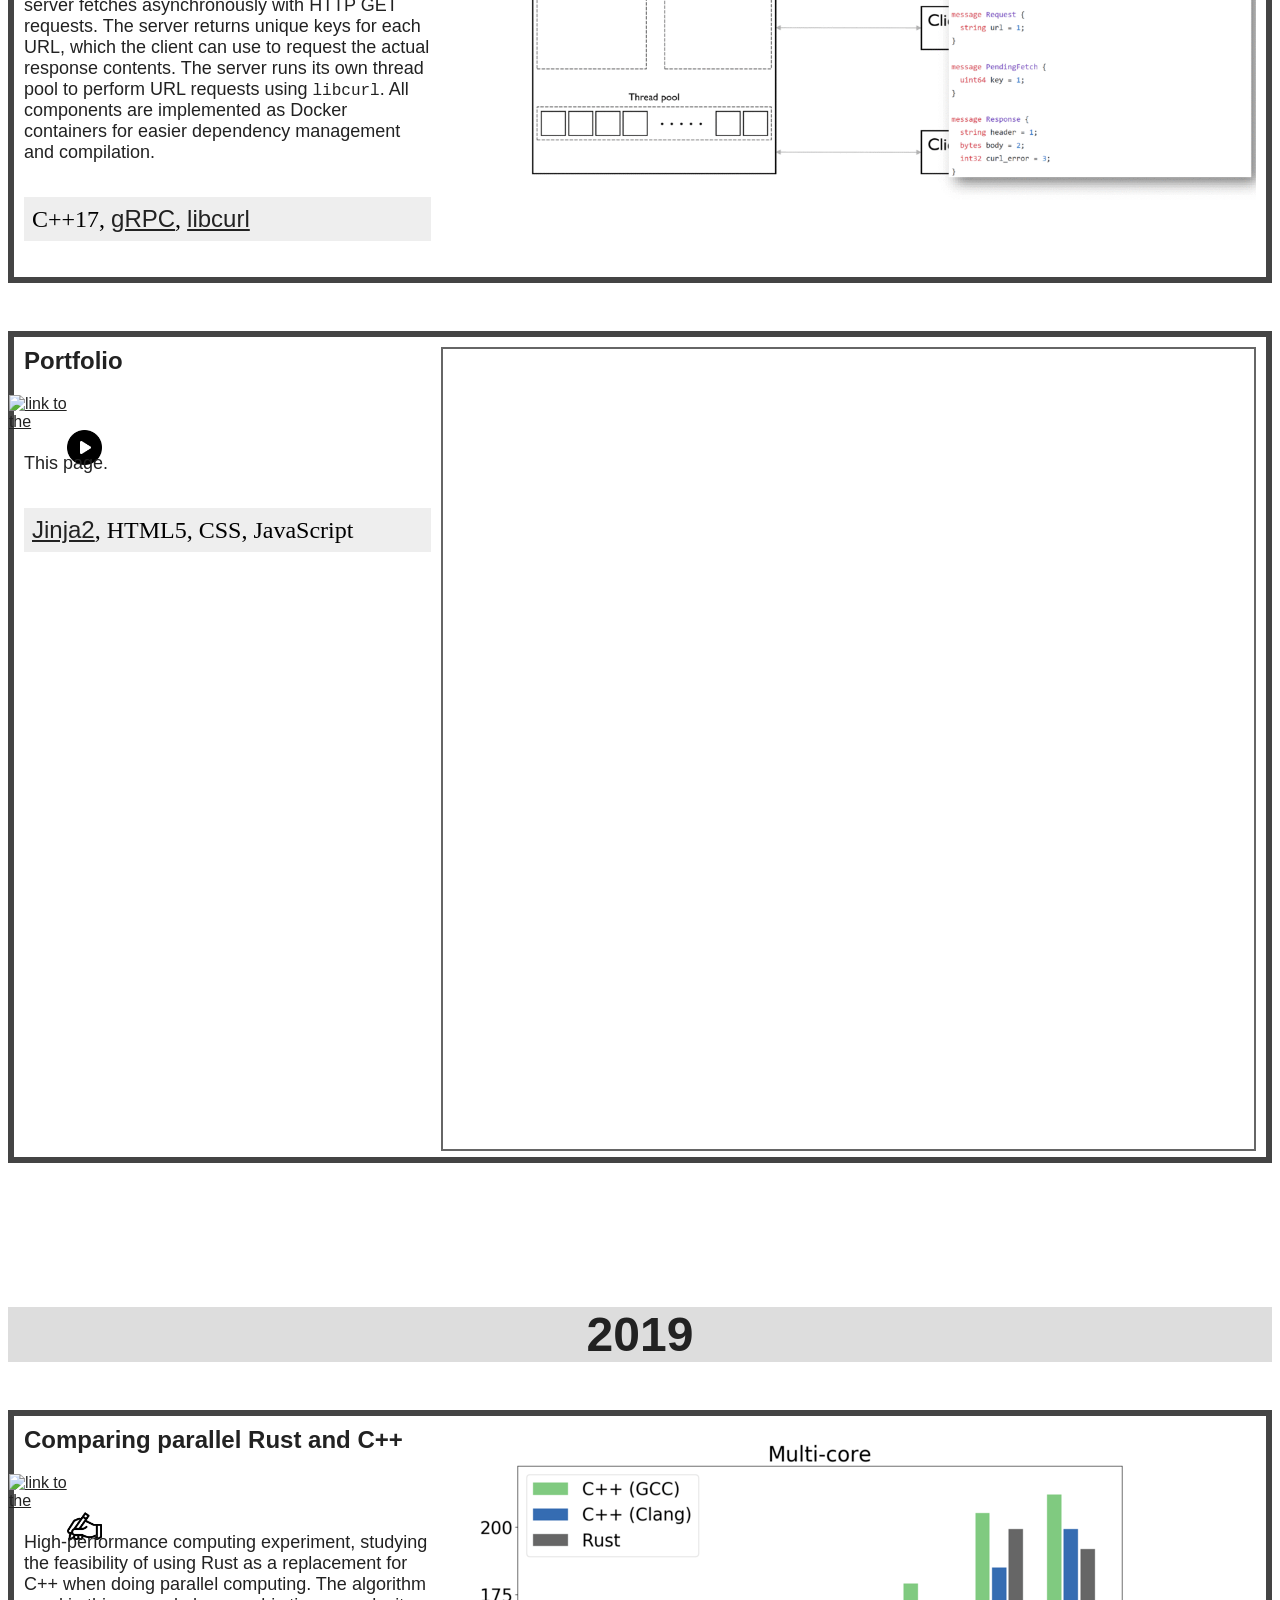
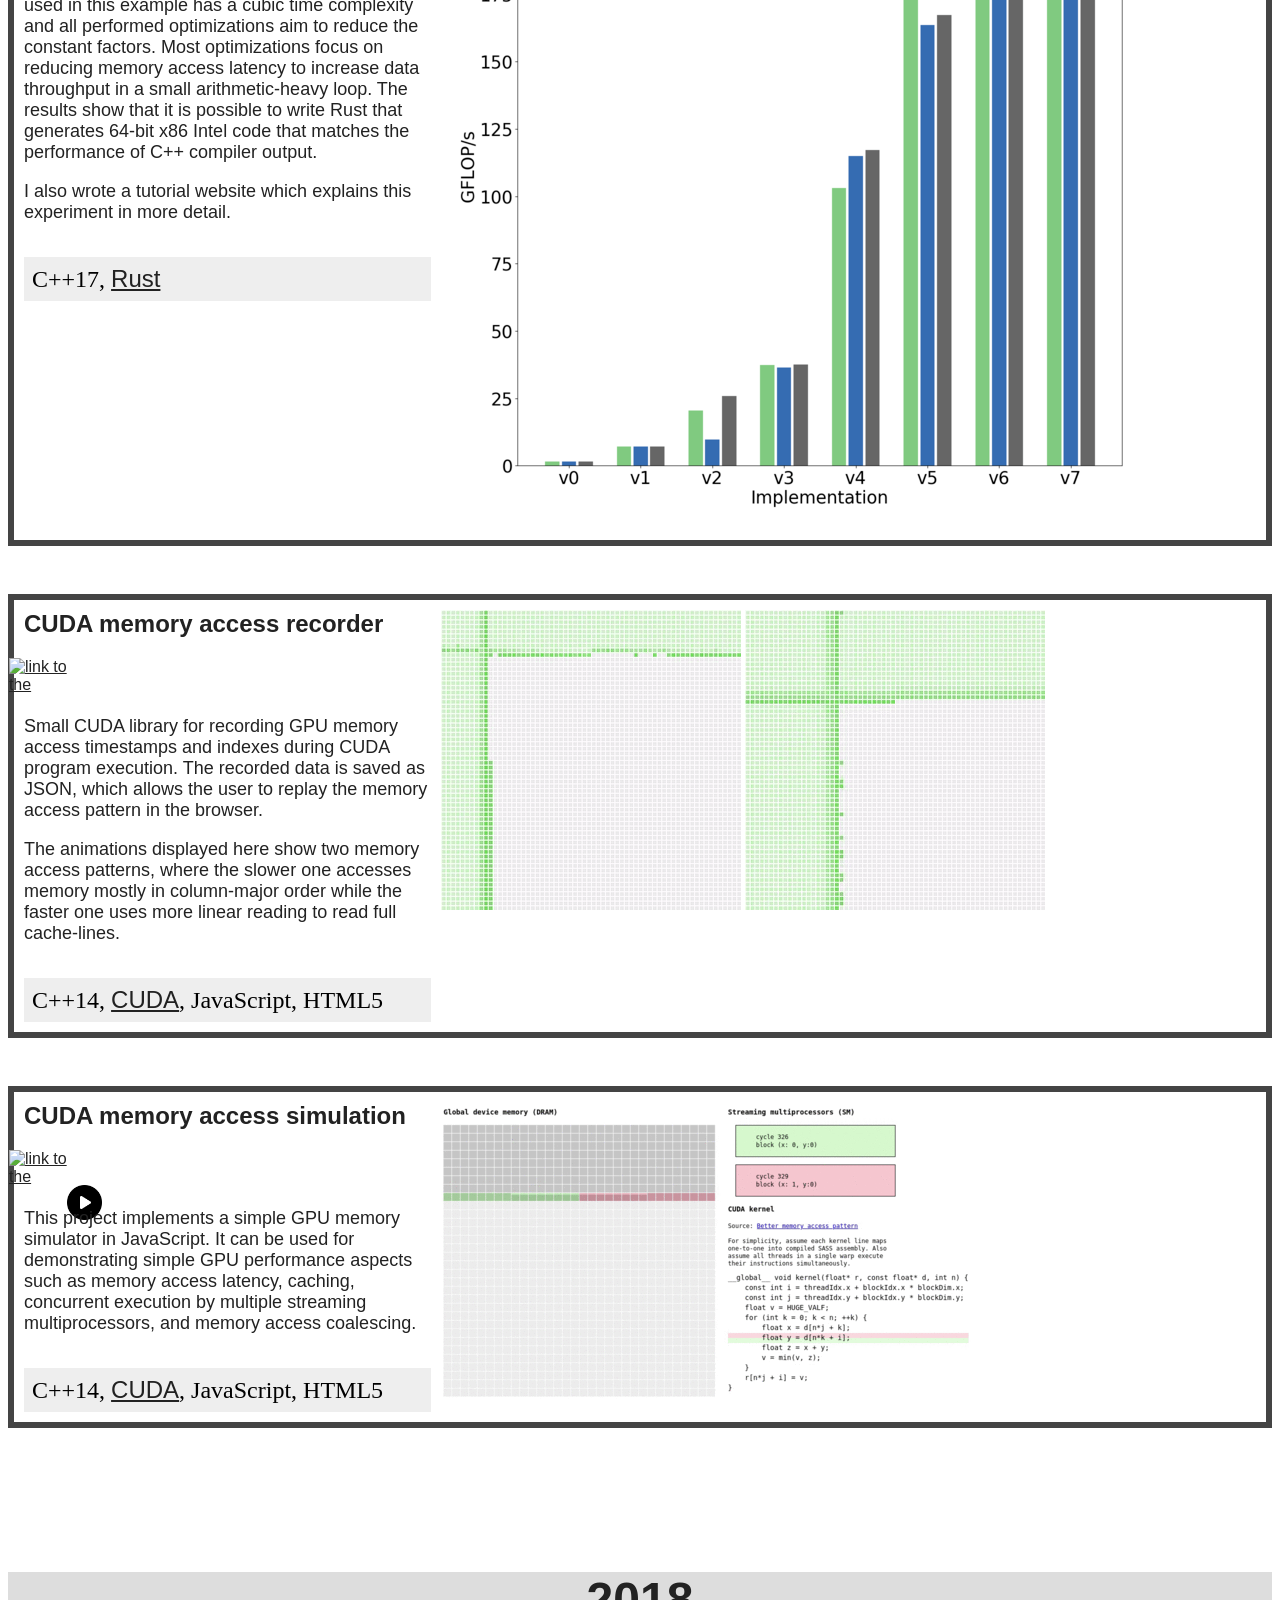
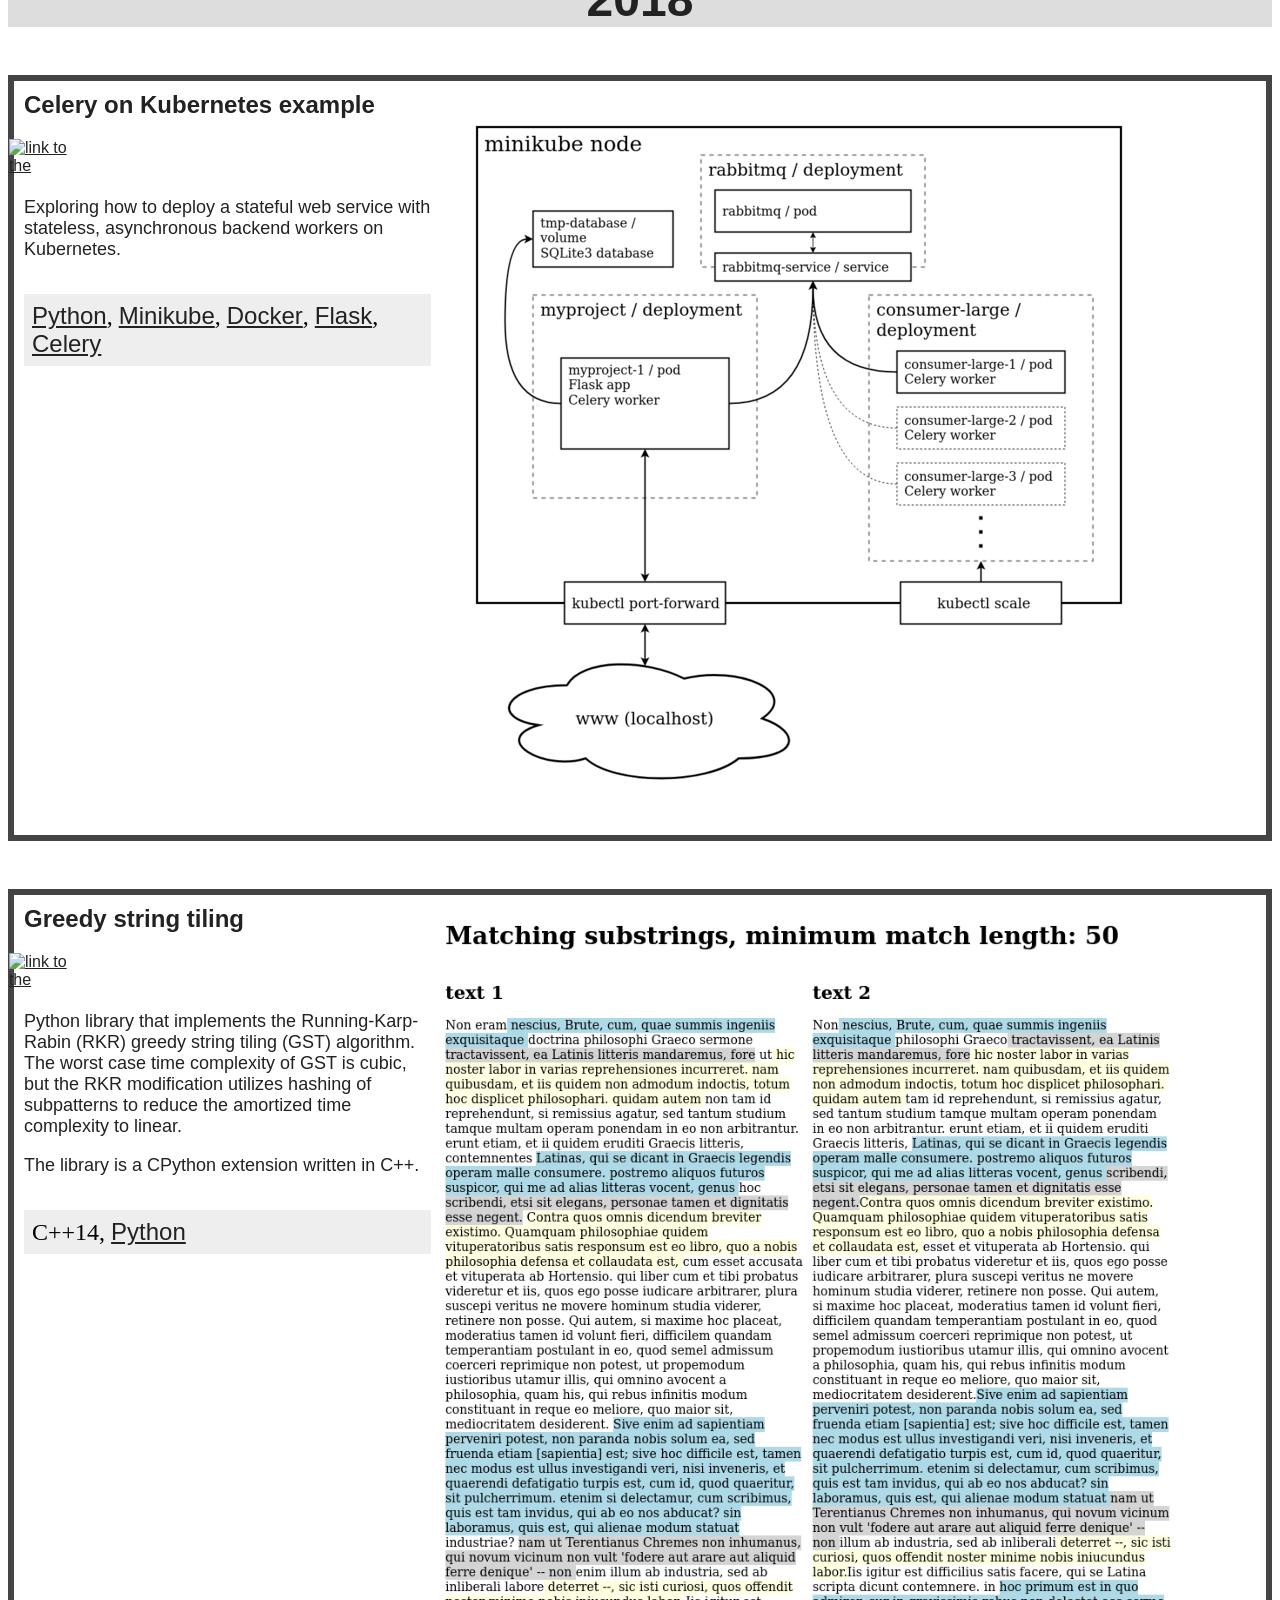
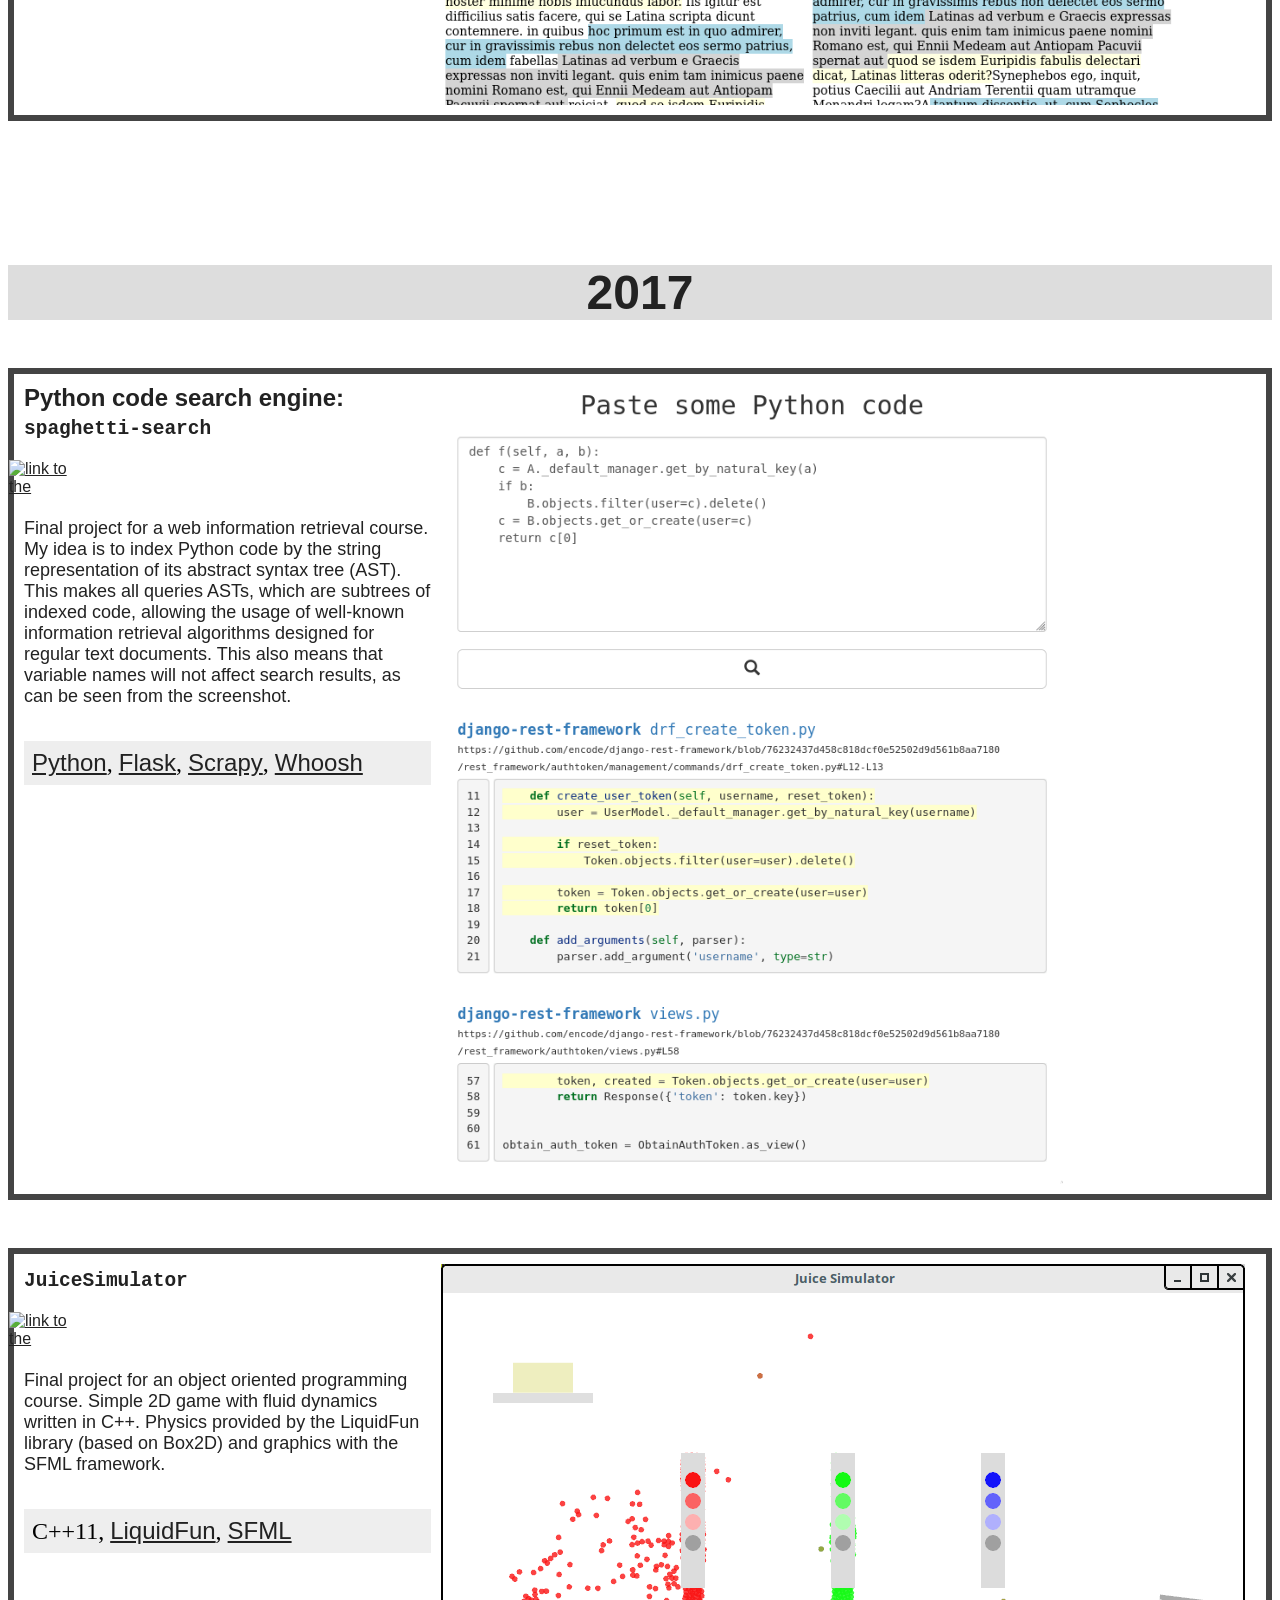
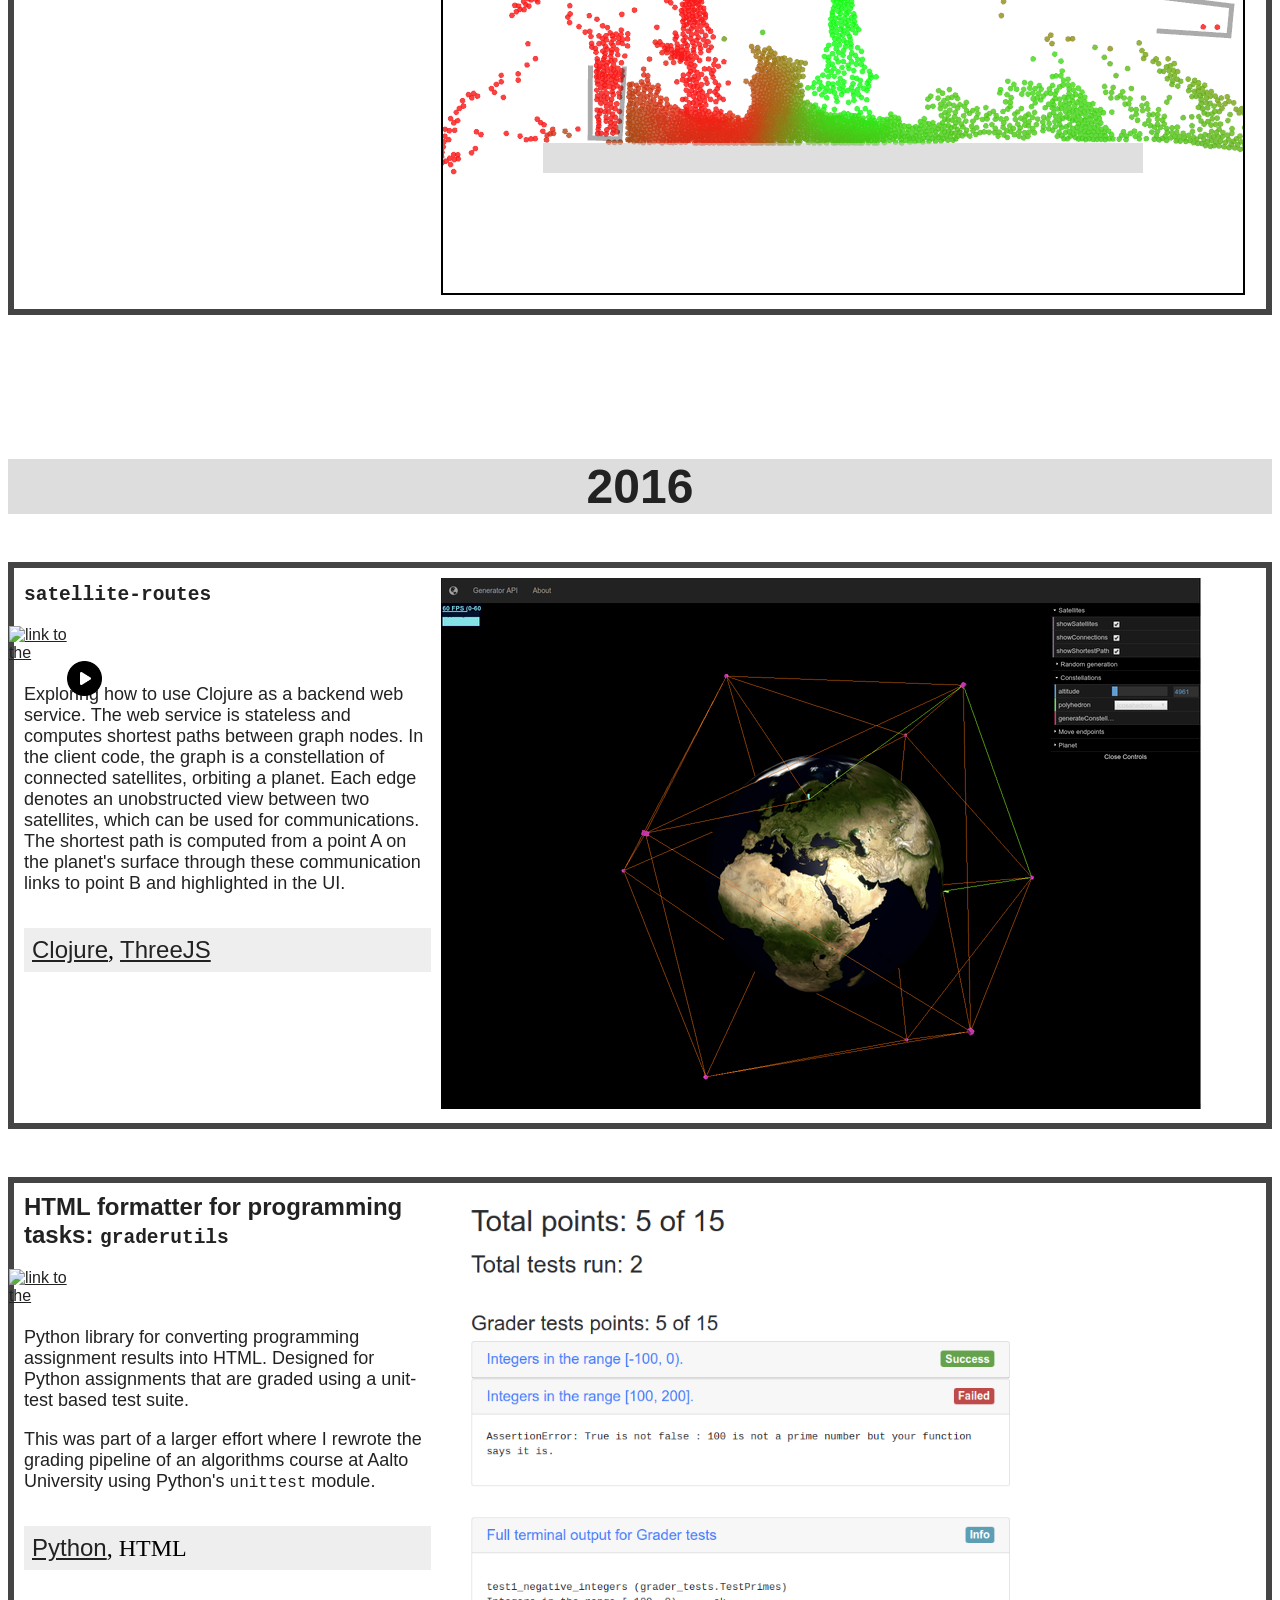
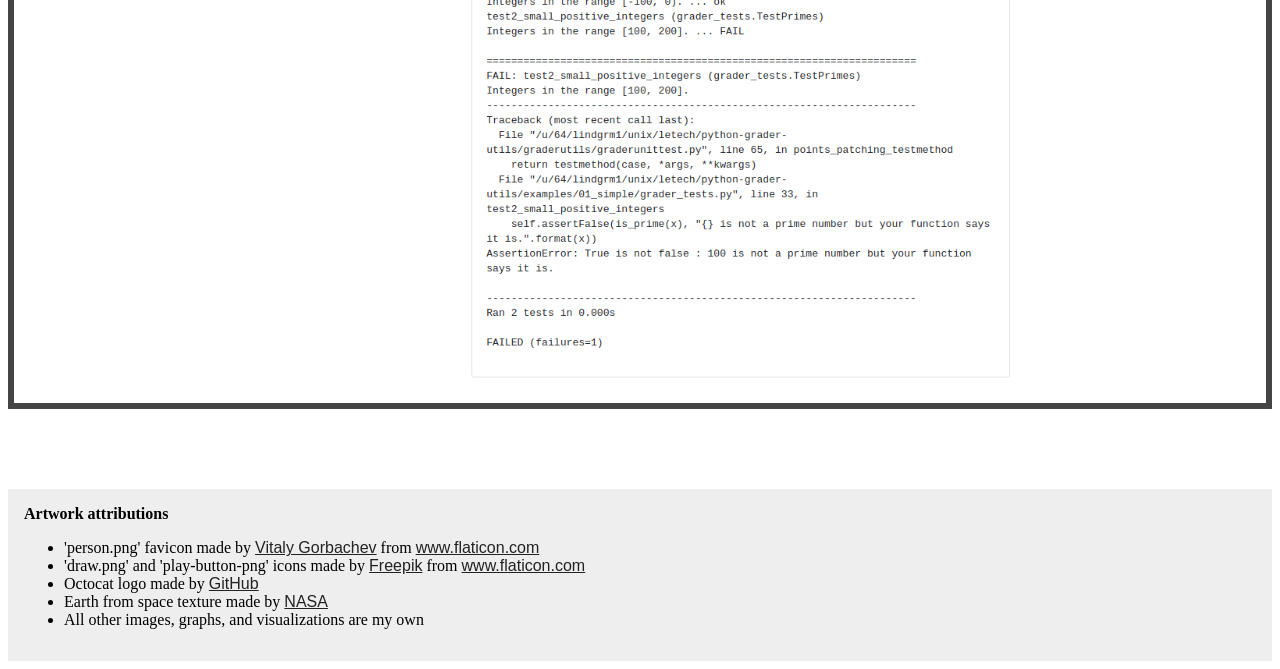
==== commit 931313f1: "build" ====
--- a/index.html
+++ b/index.html
@@ -104,7 +104,7 @@
       <h2 class="title">Portfolio</h2>
       <div class="url-list">
   <div class="source-code">
-    <a href="https://github.com/matiaslindgren/portfolio-webpage">
+    <a href="https://github.com/matiaslindgren/portfolio">
       <img alt="link to the GitHub repository of this project"
            class="icon"
            src="img/github-logo.png">
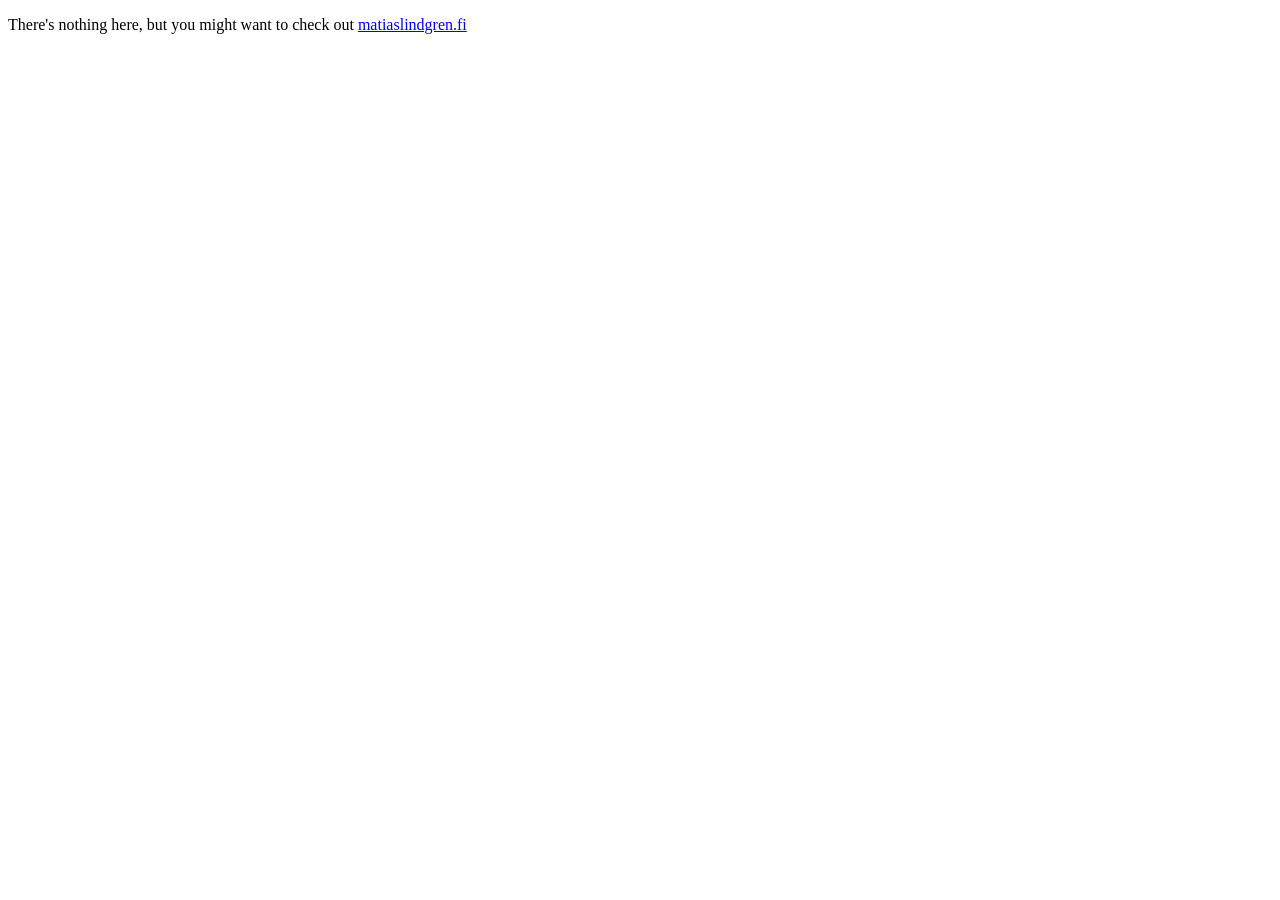
==== commit debe393a: "add simple index" ====
--- a/index.html
+++ b/index.html
@@ -1,508 +1,10 @@
 <!DOCTYPE HTML>
 <html lang="en">
-
-  <head>
-    <meta charset="utf-8">
-    <title>Portfolio</title>
-    <link href="img/person.png" rel="icon">
-    <link href="main.css" rel="stylesheet">
-    <script src="third_party/dom-to-image.min.js"></script>
-    <script src="main.js"></script>
-  </head>
-
-  <body>
-
-    <div class="hello">
-      <h1>Hello there<a id="hello-there-url" href="https://www.youtube.com/watch?v=eaEMSKzqGAg">.</a></h1>
-      <h2>My name is Matias Lindgren and you can find some of my code projects on this page</h2>
-    </div>
-
-    <h2 class="year">2020</h2>
-
-    <div class="project-item">
-      <h2 class="title">Spoken language identification toolbox: <code>lidbox</code></h2>
-      <div class="url-list">
-  <div class="source-code">
-    <a href="https://github.com/matiaslindgren/lidbox">
-      <img alt="link to the GitHub repository of this project"
-           class="icon"
-           src="img/github-logo.png">
-    </a>
-  </div>
-  <div class="interactive-demo">
-    <a href="https://users.aalto.fi/~lindgrm1/lid-demo/">
-      <img alt="link to an interactive or live demo of this project"
-           class="icon"
-           src="img/play-button.png">
-    </a>
-  </div>
-  <div class="writing">
-    <a href="http://urn.fi/URN:NBN:fi:aalto-202006213891">
-      <img alt="link to an article, blog, or written work related to this project"
-           class="icon"
-           src="img/draw.png">
-    </a>
-  </div>
-</div>
-      <div class="content">
-        <p>
-Python toolbox built on top of TensorFlow for end-to-end spoken language identification.
-I created this toolbox for automating my MSc thesis experiments at <a href="https://www.aalto.fi/en">Aalto University</a>.
-The toolbox aims to utilize TensorFlow as much as possible, which provides high performance feature extraction and model training pipelines for huge datasets.
-The largest speech dataset I used for training a convolutional neural network consisted of 3.2 terabytes of 16 kHz mono waveforms.
-        </p>
-      </div>
-      <div class="screenshot">
-        <img alt="Three screenshots, showing an web application UI of an online language identification demo, a confusion matrix of 4 languages, and a 2 dimensional PCA projection of language embedding vectors in 4 languages."
-             src="img/lidbox.png">
-      </div>
-      <div class="tech-list">
-  <span>
-<a href="https://docs.python.org/3.8/">Python</a>,
-  </span>
-  <span>
-<a href="https://www.tensorflow.org/api/r2.2">TensorFlow</a>  </span>
-</div>
-    </div>
-    <div class="project-item">
-      <h2 class="title">gRPC URL fetcher</h2>
-      <div class="url-list">
-  <div class="source-code">
-    <a href="https://github.com/matiaslindgren/grpc-url-fetcher">
-      <img alt="link to the GitHub repository of this project"
-           class="icon"
-           src="img/github-logo.png">
-    </a>
-  </div>
-</div>
-      <div class="content">
-        <p>
-This project simulates a scenario where multiple clients submit high-latency tasks to a server over a gRPC streaming connection.
-In this example, tasks are simulated by clients sending URLs, which the server fetches asynchronously with HTTP GET requests.
-The server returns unique keys for each URL, which the client can use to request the actual response contents.
-The server runs its own thread pool to perform URL requests using <code>libcurl</code>.
-All components are implemented as Docker containers for easier dependency management and compilation.
-        </p>
-      </div>
-      <div class="screenshot">
-        <img alt="Animated architecture sketch showing the different stages of the bi-directional stream API from the point of view of the server and clients."
-             src="img/grpc.gif">
-      </div>
-      <div class="tech-list">
-  <span>
-C++17,
-  </span>
-  <span>
-<a href="https://grpc.io/about/">gRPC</a>,
-  </span>
-  <span>
-<a href="https://curl.haxx.se/libcurl/">libcurl</a>  </span>
-</div>
-    </div>
-
-    <div class="project-item">
-      <h2 class="title">Portfolio</h2>
-      <div class="url-list">
-  <div class="source-code">
-    <a href="https://github.com/matiaslindgren/portfolio">
-      <img alt="link to the GitHub repository of this project"
-           class="icon"
-           src="img/github-logo.png">
-    </a>
-  </div>
-  <div class="interactive-demo">
-    <a href=".">
-      <img alt="link to an interactive or live demo of this project"
-           class="icon"
-           src="img/play-button.png">
-    </a>
-  </div>
-</div>
-      <div class="content">
-        <p>
-This page.
-        </p>
-      </div>
-      <div id="self-img-container" class="screenshot">
-        <noscript>
-          <p>JavaScript is disabled, cannot run demo. When JavaScript is available, the body of this document will be rendered recursively two times as a PNG image and shown here instead of this message.</p>
-        </noscript>
-      </div>
-      <div class="tech-list">
-  <span>
-<a href="https://jinja.palletsprojects.com/en/2.11.x/">Jinja2</a>,
-  </span>
-  <span>
-HTML5,
-  </span>
-  <span>
-CSS,
-  </span>
-  <span>
-JavaScript  </span>
-</div>
-    </div>
-
-    <h2 class="year">2019</h2>
-
-    <div class="project-item">
-      <h2 class="title">Comparing parallel Rust and C++</h2>
-      <div class="url-list">
-  <div class="source-code">
-    <a href="https://github.com/parallel-rust-cpp/shortcut-comparison">
-      <img alt="link to the GitHub repository of this project"
-           class="icon"
-           src="img/github-logo.png">
-    </a>
-  </div>
-  <div class="writing">
-    <a href="https://parallel-rust-cpp.github.io/">
-      <img alt="link to an article, blog, or written work related to this project"
-           class="icon"
-           src="img/draw.png">
-    </a>
-  </div>
-</div>
-      <div class="content">
-        <p>
-High-performance computing experiment, studying the feasibility of using Rust as a replacement for C++ when doing parallel computing.
-The algorithm used in this example has a cubic time complexity and all performed optimizations aim to reduce the constant factors.
-Most optimizations focus on reducing memory access latency to increase data throughput in a small arithmetic-heavy loop.
-The results show that it is possible to write Rust that generates 64-bit x86 Intel code that matches the performance of C++ compiler output.
-        </p>
-        <p>
-I also wrote a tutorial website which explains this experiment in more detail.
-        </p>
-      </div>
-      <div class="screenshot">
-        <img alt="Bar chart depicting the performance gain in gigaflops for two C++ compilers and one Rust compiler, from each incremental program improvement from version 0 to version 7."
-             src="img/parallel-rust-cpp-benchmark.png">
-      </div>
-      <div class="tech-list">
-  <span>
-C++17,
-  </span>
-  <span>
-<a href="https://github.com/rust-lang/rust/tree/1.37.0">Rust</a>  </span>
-</div>
-    </div>
-
-    <div class="project-item">
-      <h2 class="title">CUDA memory access recorder</h2>
-      <div class="url-list">
-  <div class="source-code">
-    <a href="https://github.com/matiaslindgren/cuda-memory-access-recorder">
-      <img alt="link to the GitHub repository of this project"
-           class="icon"
-           src="img/github-logo.png">
-    </a>
-  </div>
-</div>
-      <div class="content">
-        <p>
-Small CUDA library for recording GPU memory access timestamps and indexes during CUDA program execution.
-The recorded data is saved as JSON, which allows the user to replay the memory access pattern in the browser.
-        </p>
-        <p>
-The animations displayed here show two memory access patterns, where the slower one accesses memory mostly in column-major order while the faster one uses more linear reading to read full cache-lines.
-        </p>
-      </div>
-      <div class="screenshot">
-        <div class="screenshot-pair">
-          <img alt="2 dimensional animation of a slow GPU memory access pattern into a small matrix"
-               class="left"
-               src="img/cuda-memory-access-recorder-v0.gif">
-          <img alt="2 dimensional animation of a faster GPU memory access pattern into a small matrix"
-               class="right"
-               src="img/cuda-memory-access-recorder-v1.gif">
-        </div>
-      </div>
-      <div class="tech-list">
-  <span>
-C++14,
-  </span>
-  <span>
-<a href="https://docs.nvidia.com/cuda/archive/10.1/">CUDA</a>,
-  </span>
-  <span>
-JavaScript,
-  </span>
-  <span>
-HTML5  </span>
-</div>
-    </div>
-    <div class="project-item">
-      <h2 class="title">CUDA memory access simulation</h2>
-      <div class="url-list">
-  <div class="source-code">
-    <a href="https://github.com/matiaslindgren/cuda-animations">
-      <img alt="link to the GitHub repository of this project"
-           class="icon"
-           src="img/github-logo.png">
-    </a>
-  </div>
-  <div class="interactive-demo">
-    <a href="https://matiaslindgren.github.io/cuda-animations">
-      <img alt="link to an interactive or live demo of this project"
-           class="icon"
-           src="img/play-button.png">
-    </a>
-  </div>
-</div>
-      <div class="content">
-        <p>
-This project implements a simple GPU memory simulator in JavaScript.
-It can be used for demonstrating simple GPU performance aspects such as memory access latency, caching, concurrent execution by multiple streaming multiprocessors, and memory access coalescing.
-        </p>
-      </div>
-      <div class="screenshot">
-        <img alt="2 dimensional animation of a simulated GPU memory access pattern with highlighted CUDA code that shows the line of code being executed"
-             src="img/cuda-animations.gif">
-      </div>
-      <div class="tech-list">
-  <span>
-C++14,
-  </span>
-  <span>
-<a href="https://docs.nvidia.com/cuda/archive/10.1/">CUDA</a>,
-  </span>
-  <span>
-JavaScript,
-  </span>
-  <span>
-HTML5  </span>
-</div>
-    </div>
-
-    <h2 class="year">2018</h2>
-
-    <div class="project-item">
-      <h2 class="title">Celery on Kubernetes example</h2>
-      <div class="url-list">
-  <div class="source-code">
-    <a href="https://github.com/matiaslindgren/celery-kubernetes-example">
-      <img alt="link to the GitHub repository of this project"
-           class="icon"
-           src="img/github-logo.png">
-    </a>
-  </div>
-</div>
-      <div class="content">
-        <p>
-Exploring how to deploy a stateful web service with stateless, asynchronous backend workers on Kubernetes.
-        </p>
-      </div>
-      <div class="screenshot">
-        <img alt="Architecture sketch of relations between all Kubernetes components in the application"
-             src="img/celerykube.png">
-      </div>
-      <div class="tech-list">
-  <span>
-<a href="https://docs.python.org/3.8/">Python</a>,
-  </span>
-  <span>
-<a href="https://github.com/kubernetes/minikube/tree/v1.11.0">Minikube</a>,
-  </span>
-  <span>
-<a href="https://github.com/docker/cli/tree/v19.03.12">Docker</a>,
-  </span>
-  <span>
-<a href="https://flask.palletsprojects.com/en/1.1.x/">Flask</a>,
-  </span>
-  <span>
-<a href="https://docs.celeryproject.org/en/v4.4.6/">Celery</a>  </span>
-</div>
-    </div>
-    <div class="project-item">
-      <h2 class="title">Greedy string tiling</h2>
-      <div class="tech-list">
-  <span>
-C++14,
-  </span>
-  <span>
-<a href="https://docs.python.org/3.6/">Python</a>  </span>
-</div>
-      <div class="content">
-        <p>
-Python library that implements the Running-Karp-Rabin (RKR) greedy string tiling (GST) algorithm.
-The worst case time complexity of GST is cubic, but the RKR modification utilizes hashing of subpatterns to reduce the amortized time complexity to linear.
-        </p>
-        <p>
-The library is a CPython extension written in C++.
-        </p>
-      </div>
-      <div class="screenshot">
-        <img alt="Screenshot of a HTML page showing two columns of text side by side, with matching substrings highlighted"
-             src="img/greedy-string-tiling.png">
-      </div>
-      <div class="url-list">
-  <div class="source-code">
-    <a href="https://github.com/Aalto-LeTech/greedy-string-tiling">
-      <img alt="link to the GitHub repository of this project"
-           class="icon"
-           src="img/github-logo.png">
-    </a>
-  </div>
-</div>
-    </div>
-
-    <h2 class="year">2017</h2>
-
-    <div class="project-item">
-      <h2 class="title">Python code search engine: <code>spaghetti-search</code></h2>
-      <div class="tech-list">
-  <span>
-<a href="https://docs.python.org/3.6/">Python</a>,
-  </span>
-  <span>
-<a href="https://flask.palletsprojects.com/en/0.12.x/">Flask</a>,
-  </span>
-  <span>
-<a href="https://docs.scrapy.org/en/1.4/">Scrapy</a>,
-  </span>
-  <span>
-<a href="https://whoosh.readthedocs.io/en/latest/intro.html">Whoosh</a>  </span>
-</div>
-      <div class="content">
-        <p>
-Final project for a web information retrieval course.
-My idea is to index Python code by the string representation of its abstract syntax tree (AST).
-This makes all queries ASTs, which are subtrees of indexed code, allowing the usage of well-known information retrieval algorithms designed for regular text documents.
-This also means that variable names will not affect search results, as can be seen from the screenshot.
-        </p>
-      </div>
-      <div class="screenshot">
-        <img alt="Short Python code snippet with its abstract syntax tree represented as an ASCII-string"
-             src="img/spaghetti-search.png">
-      </div>
-      <div class="url-list">
-  <div class="source-code">
-    <a href="https://github.com/matiaslindgren/spaghetti-search">
-      <img alt="link to the GitHub repository of this project"
-           class="icon"
-           src="img/github-logo.png">
-    </a>
-  </div>
-</div>
-    </div>
-    <div class="project-item">
-      <h2 class="title"><code>JuiceSimulator</code></h2>
-      <div class="tech-list">
-  <span>
-C++11,
-  </span>
-  <span>
-<a href="https://google.github.io/liquidfun/">LiquidFun</a>,
-  </span>
-  <span>
-<a href="https://www.sfml-dev.org/">SFML</a>  </span>
-</div>
-      <div class="content">
-        <p>
-Final project for an object oriented programming course.
-Simple 2D game with fluid dynamics written in C++.
-Physics provided by the LiquidFun library (based on Box2D) and graphics with the SFML framework.
-        </p>
-      </div>
-      <div class="screenshot">
-        <img alt="In-game screenshot of a simple 2D game with fluid dynamics, showing two dispensers emitting large amounts red and green liquid."
-             src="img/juicesimulator.png">
-      </div>
-      <div class="url-list">
-  <div class="source-code">
-    <a href="https://github.com/matiaslindgren/JuiceSimulator">
-      <img alt="link to the GitHub repository of this project"
-           class="icon"
-           src="img/github-logo.png">
-    </a>
-  </div>
-</div>
-    </div>
-
-    <h2 class="year">2016</h2>
-
-    <div class="project-item">
-      <h2 class="title"><code>satellite-routes</code></h2>
-      <div class="tech-list">
-  <span>
-<a href="https://github.com/clojure/clojure/tree/clojure-1.8.0">Clojure</a>,
-  </span>
-  <span>
-<a href="https://github.com/mrdoob/three.js/tree/r76">ThreeJS</a>  </span>
-</div>
-      <div class="content">
-        <p>
-Exploring how to use Clojure as a backend web service.
-The web service is stateless and computes shortest paths between graph nodes.
-In the client code, the graph is a constellation of connected satellites, orbiting a planet.
-Each edge denotes an unobstructed view between two satellites, which can be used for communications.
-The shortest path is computed from a point A on the planet's surface through these communication links to point B and highlighted in the UI.
-        </p>
-      </div>
-      <div class="screenshot">
-        <img alt="Screenshot of a 3D web application displaying the Earth from space, enclosed inside a constellation of orbiting satellites, arranged into an icosahedron. The shortest path between two locations on earth is shown as a green path, connected through the orbiting satellites."
-             src="img/satellite-routes.png">
-      </div>
-      <div class="url-list">
-  <div class="source-code">
-    <a href="https://github.com/matiaslindgren/satellite-routes">
-      <img alt="link to the GitHub repository of this project"
-           class="icon"
-           src="img/github-logo.png">
-    </a>
-  </div>
-  <div class="interactive-demo">
-    <a href="http://satellite-thing.herokuapp.com/">
-      <img alt="link to an interactive or live demo of this project"
-           class="icon"
-           src="img/play-button.png">
-    </a>
-  </div>
-</div>
-    </div>
-    <div class="project-item">
-      <h2 class="title">HTML formatter for programming tasks: <code>graderutils</code></h2>
-      <div class="tech-list">
-  <span>
-<a href="https://docs.python.org/3.5/">Python</a>,
-  </span>
-  <span>
-HTML  </span>
-</div>
-      <div class="content">
-        <p>
-Python library for converting programming assignment results into HTML.
-Designed for Python assignments that are graded using a unit-test based test suite.
-        </p>
-        <p>
-This was part of a larger effort where I rewrote the grading pipeline of an algorithms course at Aalto University using Python's <code>unittest</code> module.
-        </p>
-      </div>
-      <div class="screenshot">
-        <img alt="Screenshot of programming task grading results in HTML. The image shows that one test passed and another failed, followed by the full terminal output from Python's unittest package."
-             src="img/graderutils.png">
-      </div>
-      <div class="url-list">
-  <div class="source-code">
-    <a href="https://github.com/Aalto-LeTech/python-grader-utils">
-      <img alt="link to the GitHub repository of this project"
-           class="icon"
-           src="img/github-logo.png">
-    </a>
-  </div>
-</div>
-    </div>
-
-    <footer id="footer">
-      <b>Artwork attributions</b>
-      <ul class="attributions">
-        <li>'person.png' favicon made by <a href="https://www.flaticon.com/authors/vitaly-gorbachev" title="Vitaly Gorbachev">Vitaly Gorbachev</a> from <a href="https://www.flaticon.com/" title="Flaticon">www.flaticon.com</a></li>
-        <li>'draw.png' and 'play-button-png' icons made by <a href="https://www.flaticon.com/authors/freepik" title="Freepik">Freepik</a> from <a href="https://www.flaticon.com/" title="Flaticon">www.flaticon.com</a>
-        <li>Octocat logo made by <a href="https://github.com/logos">GitHub</a></li>
-        <li>Earth from space texture made by <a href="https://visibleearth.nasa.gov/collection/1484/blue-marble">NASA</a></li>
-        <li>All other images, graphs, and visualizations are my own</li>
-      </ul>
-    </footer>
-  </body>
-
+	<head>
+		<meta charset="utf-8">
+		<meta name="viewport" content="width=device-width, initial-scale=1">
+	</head>
+	<body>
+		<p>There's nothing here, but you might want to check out <a href="https://matiaslindgren.fi">matiaslindgren.fi</a></p>
+	</body>
 </html>
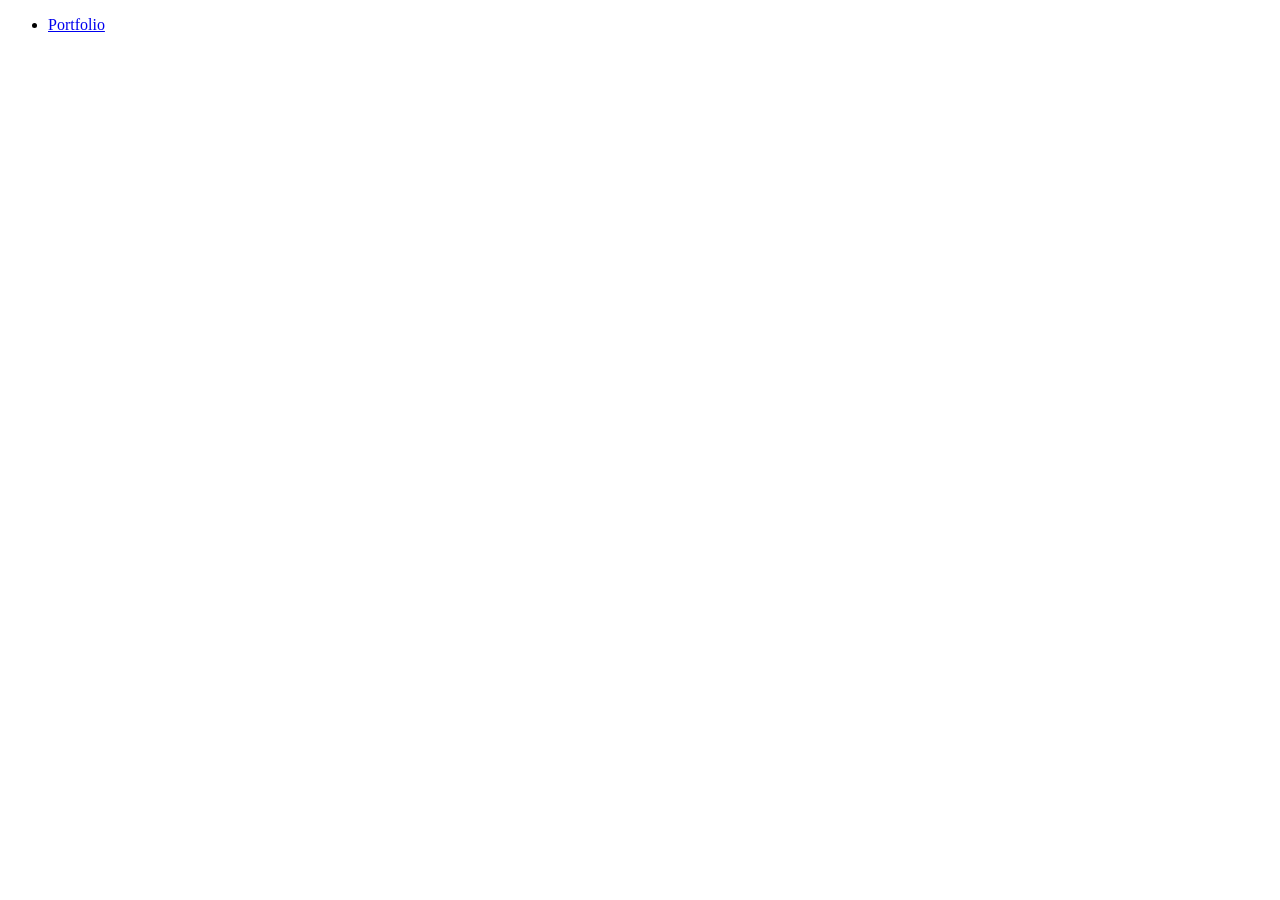
==== commit 07380390: "add index" ====
--- a/index.html
+++ b/index.html
@@ -3,8 +3,10 @@
 	<head>
 		<meta charset="utf-8">
 		<meta name="viewport" content="width=device-width, initial-scale=1">
+		<meta content="Miscellanous web stuff" name="description">
 	</head>
 	<body>
-		<p>There's nothing here, but you might want to check out <a href="https://matiaslindgren.fi">matiaslindgren.fi</a></p>
+		<ul>
+			<li><a href="https://matiaslindgren.fi">Portfolio</a></li>
 	</body>
 </html>
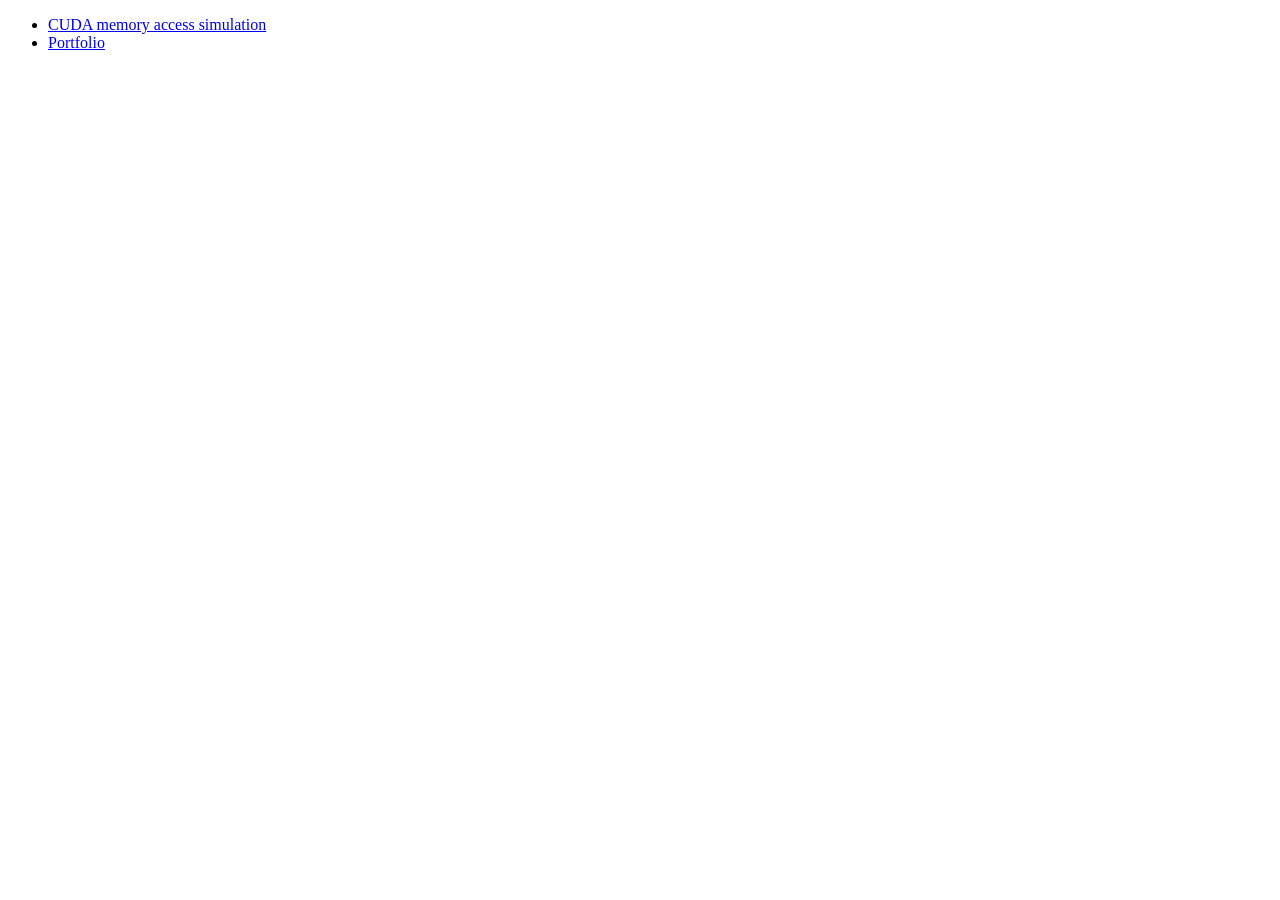
==== commit b51e9965: "add cuda animations" ====
--- a/index.html
+++ b/index.html
@@ -7,6 +7,7 @@
 	</head>
 	<body>
 		<ul>
+			<li><a href="./cuda-animations">CUDA memory access simulation</a></li>
 			<li><a href="https://matiaslindgren.fi">Portfolio</a></li>
 	</body>
 </html>
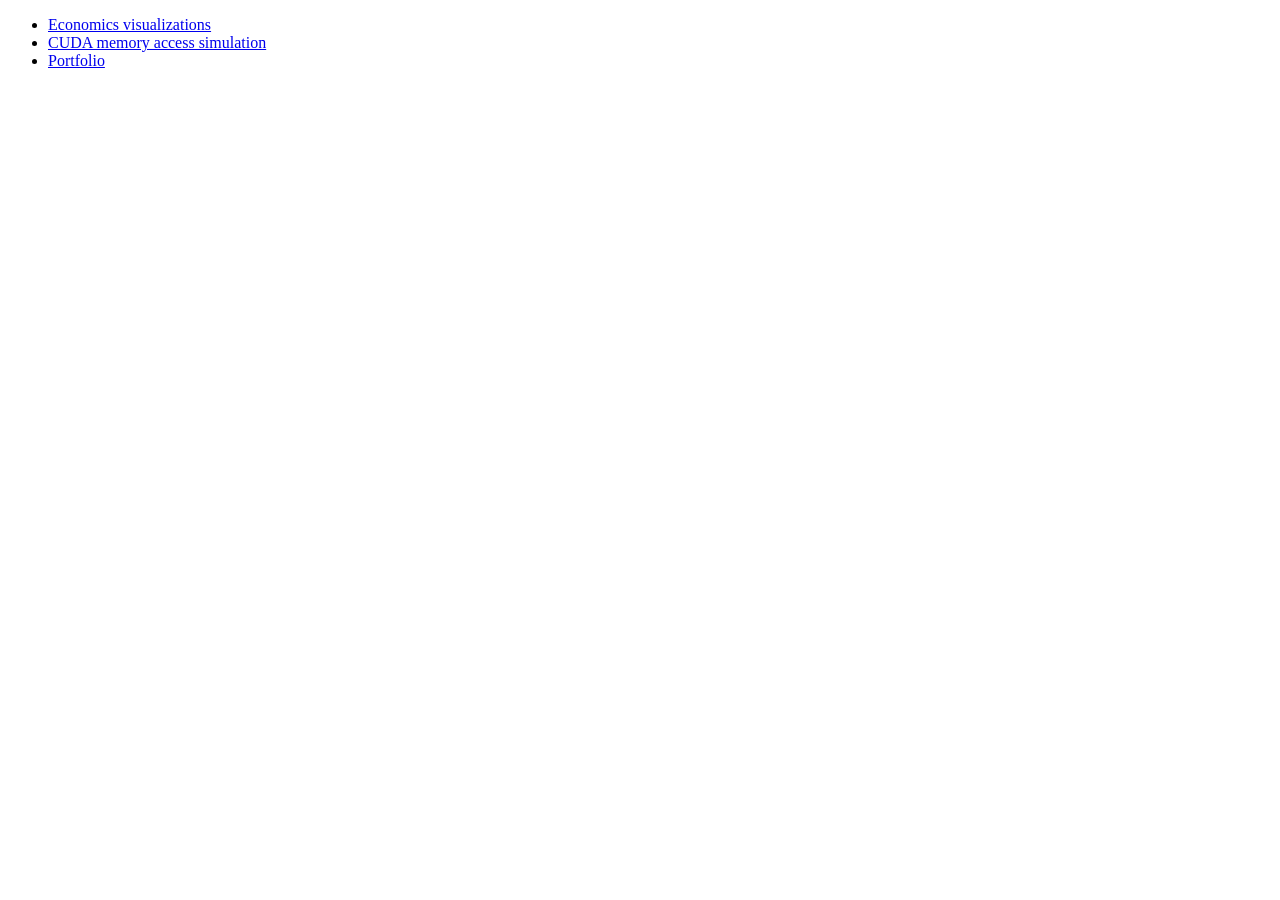
==== commit 415e0f1e: "auto-deploy at 2022-05-28T21:05:23+00:00" ====
--- a/index.html
+++ b/index.html
@@ -7,6 +7,7 @@
 	</head>
 	<body>
 		<ul>
+			<li><a href="./core-econ">Economics visualizations</a></li>
 			<li><a href="./cuda-animations">CUDA memory access simulation</a></li>
 			<li><a href="https://matiaslindgren.fi">Portfolio</a></li>
 	</body>
